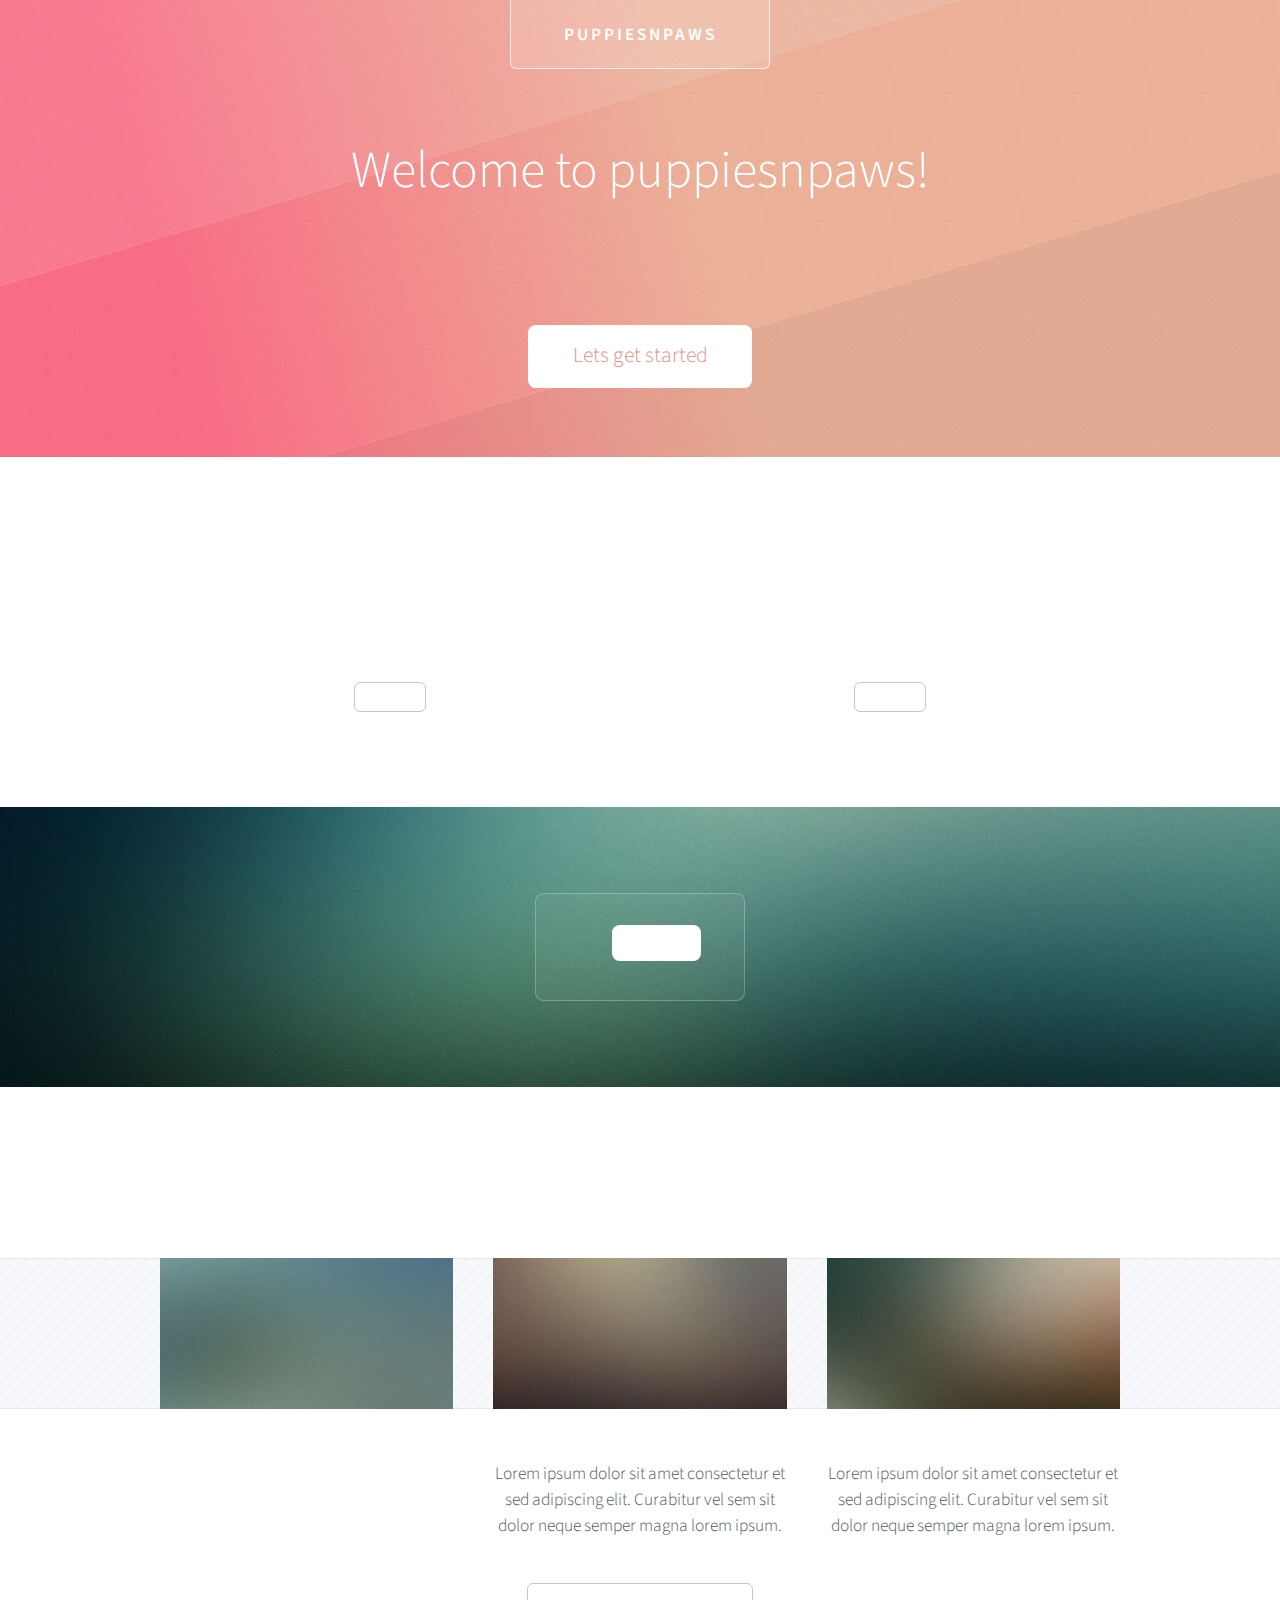
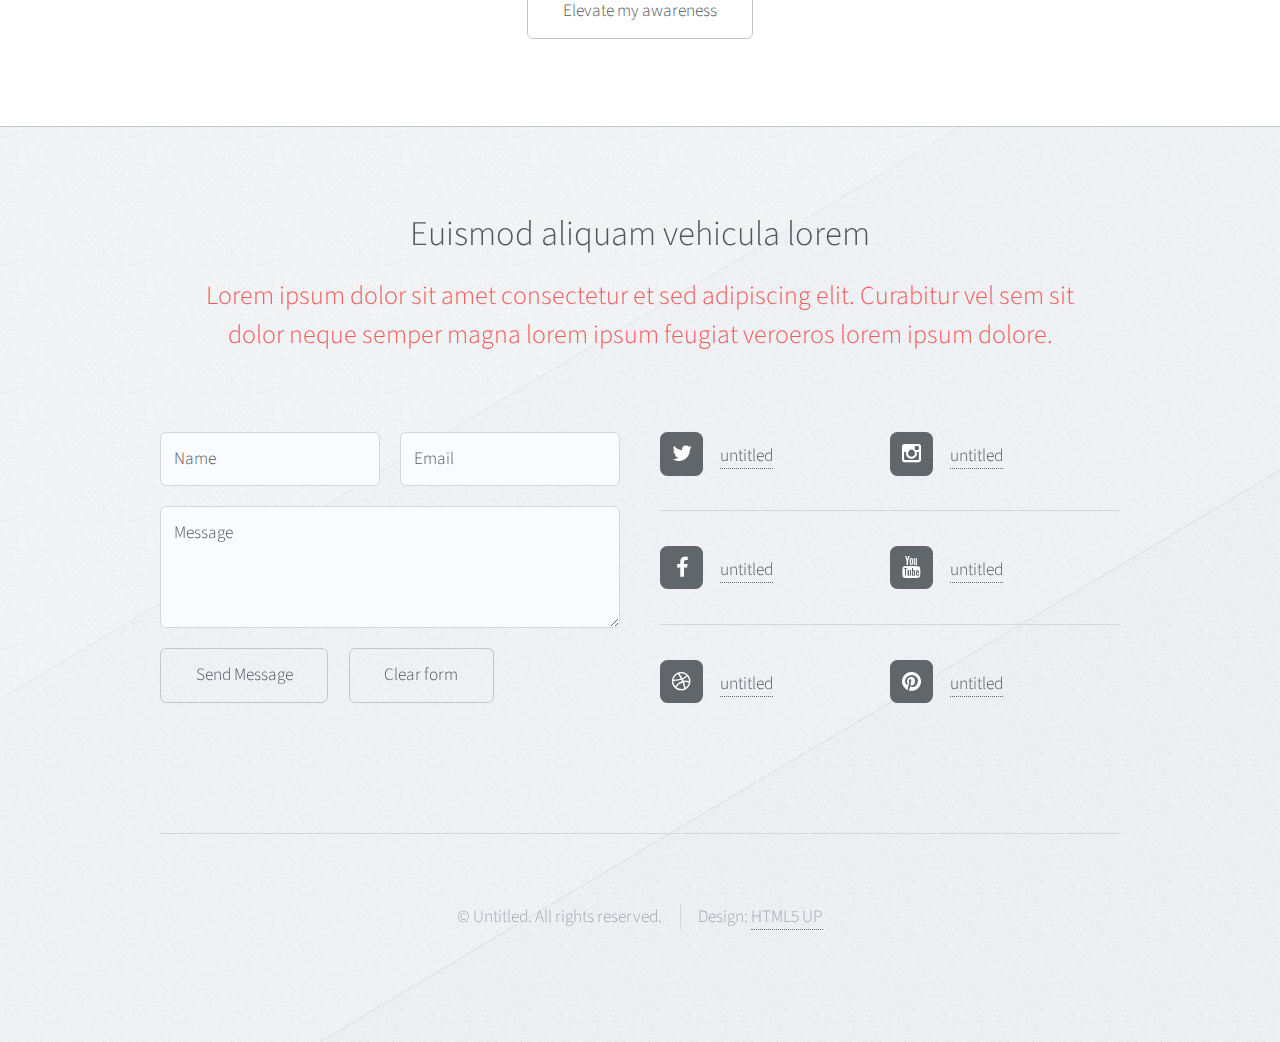
==== index.html @ b6f2d19f "put in image" ====
<!DOCTYPE HTML>
<!--
	Telephasic by HTML5 UP
	html5up.net | @n33co
	Free for personal and commercial use under the CCA 3.0 license (html5up.net/license)
-->
<html>
	<head>
		<title>Puppiesnpaws</title>
		<meta charset="utf-8" />
		<meta name="viewport" content="width=device-width, initial-scale=1" />
		<!--[if lte IE 8]><script src="assets/js/ie/html5shiv.js"></script><![endif]-->
		<link rel="stylesheet" href="assets/css/main.css" />
		<!--[if lte IE 8]><link rel="stylesheet" href="assets/css/ie8.css" /><![endif]-->
		<!--[if lte IE 9]><link rel="stylesheet" href="assets/css/ie9.css" /><![endif]-->
	</head>
	<body class="homepage">
		<div id="page-wrapper">

			<!-- Header -->
				<div id="header-wrapper">
					<div id="header" class="container">

						<!-- Logo -->
							<h1 id="logo"><a href="index.html">Puppiesnpaws</a></h1>

						<!-- Nav -->
							<nav id="nav">
								<ul>
									<li>
										<a href="#"></a>
										<ul>
											<li><a href="#"></a></li>
											<li><a href="#"></a></li>
											<li><a href="#"></a></li>
											<li>
												<a href="#about us"></a>
												<ul>
													<li><a href="#"></a></li>
													<li><a href="#"></a></li>
													<li><a href="#"></a></li>
													<li><a href="#"></a></li>
												</ul>
											</li>
											<li><a href="#"></a></li>
										</ul>
									</li>
									<li><a href="about us"></a></li>
									<li class="break"><a href="info"></a></li>
									<li><a href="no-sidebar.html"></a></li>
								</ul>
							</nav>

					</div>

					<!-- Hero -->
						<section id="hero" class="container">
							<header>
								<h2>Welcome to puppiesnpaws!
								<br />
								<a href="http://html5up.net"></a></h2>
							</header>
							<p><strong></strong>  <a href="http://n33.co"></a>
							<br />
							<a href="http://html5up.net/license"></a></p>
							<ul class="actions">
								<li><a href="#" class="button">Lets get started</a></li>
							</ul>
						</section>

				</div>

			<!-- Features 1 -->
				<div class="wrapper">
					<div class="container">
						<div class="row">
							<section class="6u 12u(narrower) feature">
								<div class="image-wrapper first">
									<a href="#" class="image featured first"><img src="http://www.3d-hdwallpaper.com/bulk_images2/puppy-background-pictures-dowload.jpg" alt="" /></a>
								</div>
								<header>
									<h2><br />
									</h2>
								</header>
								<p>
								</p>
								<ul class="actions">
									<li><a href="#" class="button"></a></li>
								</ul>
							</section>
							<section class="6u 12u(narrower) feature">
								<div class="image-wrapper">
									<a href="#" class="image featured"><img src="https://s-media-cache-ak0.pinimg.com/736x/20/c2/d5/20c2d5ffc6dae3d6ceb91fe1294e21ed.jpg" alt="" /></a>
								</div>
								<header>
									<h2><br />
									</h2>
								</header>
								<p>
								</p>
								<ul class="actions">
									<li><a href="#" class="button"></a></li>
								</ul>
							</section>
						</div>
					</div>
				</div>

			<!-- Promo -->
				<div id="promo-wrapper">
					<section id="promo">
						<h2></h2>
						<a href="#" class="button"></a>
					</section>
				</div>

			<!-- Features 2 -->
				<div class="wrapper">
					<section class="container">
						<header class="major">
							<h2></h2>
							<p></p>
						</header>
						<div class="row features">
							<section class="4u 12u(narrower) feature">
								<div class="image-wrapper first">
									<a href="#" class="image featured"><img src="images/pic03.jpg" alt="" /></a>
								</div>
								<p>
								</p>
							</section>
							<section class="4u 12u(narrower) feature">
								<div class="image-wrapper">
									<a href="#" class="image featured"><img src="images/pic04.jpg" alt="" /></a>
								</div>
								<p>Lorem ipsum dolor sit amet consectetur et sed adipiscing elit. Curabitur
								vel sem sit dolor neque semper magna lorem ipsum.</p>
							</section>
							<section class="4u 12u(narrower) feature">
								<div class="image-wrapper">
									<a href="#" class="image featured"><img src="images/pic05.jpg" alt="" /></a>
								</div>
								<p>Lorem ipsum dolor sit amet consectetur et sed adipiscing elit. Curabitur
								vel sem sit dolor neque semper magna lorem ipsum.</p>
							</section>
						</div>
						<ul class="actions major">
							<li><a href="#" class="button">Elevate my awareness</a></li>
						</ul>
					</section>
				</div>

			<!-- Footer -->
				<div id="footer-wrapper">
					<div id="footer" class="container">
						<header class="major">
							<h2>Euismod aliquam vehicula lorem</h2>
							<p>Lorem ipsum dolor sit amet consectetur et sed adipiscing elit. Curabitur vel sem sit<br />
							dolor neque semper magna lorem ipsum feugiat veroeros lorem ipsum dolore.</p>
						</header>
						<div class="row">
							<section class="6u 12u(narrower)">
								<form method="post" action="#">
									<div class="row 50%">
										<div class="6u 12u(mobile)">
											<input name="name" placeholder="Name" type="text" />
										</div>
										<div class="6u 12u(mobile)">
											<input name="email" placeholder="Email" type="text" />
										</div>
									</div>
									<div class="row 50%">
										<div class="12u">
											<textarea name="message" placeholder="Message"></textarea>
										</div>
									</div>
									<div class="row 50%">
										<div class="12u">
											<ul class="actions">
												<li><input type="submit" value="Send Message" /></li>
												<li><input type="reset" value="Clear form" /></li>
											</ul>
										</div>
									</div>
								</form>
							</section>
							<section class="6u 12u(narrower)">
								<div class="row 0%">
									<ul class="divided icons 6u 12u(mobile)">
										<li class="icon fa-twitter"><a href="#"><span class="extra">twitter.com/</span>untitled</a></li>
										<li class="icon fa-facebook"><a href="#"><span class="extra">facebook.com/</span>untitled</a></li>
										<li class="icon fa-dribbble"><a href="#"><span class="extra">dribbble.com/</span>untitled</a></li>
									</ul>
									<ul class="divided icons 6u 12u(mobile)">
										<li class="icon fa-instagram"><a href="#"><span class="extra">instagram.com/</span>untitled</a></li>
										<li class="icon fa-youtube"><a href="#"><span class="extra">youtube.com/</span>untitled</a></li>
										<li class="icon fa-pinterest"><a href="#"><span class="extra">pinterest.com/</span>untitled</a></li>
									</ul>
								</div>
							</section>
						</div>
					</div>
					<div id="copyright" class="container">
						<ul class="menu">
							<li>&copy; Untitled. All rights reserved.</li><li>Design: <a href="http://html5up.net">HTML5 UP</a></li>
						</ul>
					</div>
				</div>

		</div>

		<!-- Scripts -->

			<script src="assets/js/jquery.min.js"></script>
			<script src="assets/js/jquery.dropotron.min.js"></script>
			<script src="assets/js/skel.min.js"></script>
			<script src="assets/js/util.js"></script>
			<!--[if lte IE 8]><script src="assets/js/ie/respond.min.js"></script><![endif]-->
			<script src="assets/js/main.js"></script>

	</body>
</html>
---- assets/css/main.css ----
@import url("font-awesome.min.css");
@import url("http://fonts.googleapis.com/css?family=Source+Sans+Pro:300,300italic,400,400italic,600");

/*
	Telephasic by HTML5 UP
	html5up.net | @n33co
	Free for personal and commercial use under the CCA 3.0 license (html5up.net/license)
*/

/* Reset */

	html, body, div, span, applet, object, iframe, h1, h2, h3, h4, h5, h6, p, blockquote, pre, a, abbr, acronym, address, big, cite, code, del, dfn, em, img, ins, kbd, q, s, samp, small, strike, strong, sub, sup, tt, var, b, u, i, center, dl, dt, dd, ol, ul, li, fieldset, form, label, legend, table, caption, tbody, tfoot, thead, tr, th, td, article, aside, canvas, details, embed, figure, figcaption, footer, header, hgroup, menu, nav, output, ruby, section, summary, time, mark, audio, video {
		margin: 0;
		padding: 0;
		border: 0;
		font-size: 100%;
		font: inherit;
		vertical-align: baseline;
	}

	article, aside, details, figcaption, figure, footer, header, hgroup, menu, nav, section {
		display: block;
	}

	body {
		line-height: 1;
	}

	ol, ul {
		list-style: none;
	}

	blockquote, q {
		quotes: none;
	}

	blockquote:before, blockquote:after, q:before, q:after {
		content: '';
		content: none;
	}

	table {
		border-collapse: collapse;
		border-spacing: 0;
	}

	body {
		-webkit-text-size-adjust: none;
	}

/* Box Model */

	*, *:before, *:after {
		-moz-box-sizing: border-box;
		-webkit-box-sizing: border-box;
		box-sizing: border-box;
	}

/* Containers */

	.container {
		margin-left: auto;
		margin-right: auto;
	}

	.container.\31 25\25 {
		width: 100%;
		max-width: 1500px;
		min-width: 1200px;
	}

	.container.\37 5\25 {
		width: 900px;
	}

	.container.\35 0\25 {
		width: 600px;
	}

	.container.\32 5\25 {
		width: 300px;
	}

	.container {
		width: 1200px;
	}

	@media screen and (max-width: 1280px) {

		.container.\31 25\25 {
			width: 100%;
			max-width: 1200px;
			min-width: 960px;
		}

		.container.\37 5\25 {
			width: 720px;
		}

		.container.\35 0\25 {
			width: 480px;
		}

		.container.\32 5\25 {
			width: 240px;
		}

		.container {
			width: 960px;
		}

	}

	@media screen and (max-width: 1080px) {

		.container.\31 25\25 {
			width: 100%;
			max-width: 125%;
			min-width: 100%;
		}

		.container.\37 5\25 {
			width: 75%;
		}

		.container.\35 0\25 {
			width: 50%;
		}

		.container.\32 5\25 {
			width: 25%;
		}

		.container {
			width: 100%;
		}

	}

	@media screen and (max-width: 820px) {

		.container.\31 25\25 {
			width: 100%;
			max-width: 125%;
			min-width: 100%;
		}

		.container.\37 5\25 {
			width: 75%;
		}

		.container.\35 0\25 {
			width: 50%;
		}

		.container.\32 5\25 {
			width: 25%;
		}

		.container {
			width: 100% !important;
		}

	}

	@media screen and (max-width: 736px) {

		.container.\31 25\25 {
			width: 100%;
			max-width: 125%;
			min-width: 100%;
		}

		.container.\37 5\25 {
			width: 75%;
		}

		.container.\35 0\25 {
			width: 50%;
		}

		.container.\32 5\25 {
			width: 25%;
		}

		.container {
			width: 100% !important;
		}

	}

	@media screen and (max-width: 480px) {

		.container.\31 25\25 {
			width: 100%;
			max-width: 125%;
			min-width: 100%;
		}

		.container.\37 5\25 {
			width: 75%;
		}

		.container.\35 0\25 {
			width: 50%;
		}

		.container.\32 5\25 {
			width: 25%;
		}

		.container {
			width: 100% !important;
		}

	}

/* Grid */

	.row {
		border-bottom: solid 1px transparent;
		-moz-box-sizing: border-box;
		-webkit-box-sizing: border-box;
		box-sizing: border-box;
	}

	.row > * {
		float: left;
		-moz-box-sizing: border-box;
		-webkit-box-sizing: border-box;
		box-sizing: border-box;
	}

	.row:after, .row:before {
		content: '';
		display: block;
		clear: both;
		height: 0;
	}

	.row.uniform > * > :first-child {
		margin-top: 0;
	}

	.row.uniform > * > :last-child {
		margin-bottom: 0;
	}

	.row.\30 \25 > * {
		padding: 0px 0 0 0px;
	}

	.row.\30 \25 {
		margin: 0px 0 -1px 0px;
	}

	.row.uniform.\30 \25 > * {
		padding: 0px 0 0 0px;
	}

	.row.uniform.\30 \25 {
		margin: 0px 0 -1px 0px;
	}

	.row > * {
		padding: 50px 0 0 50px;
	}

	.row {
		margin: -50px 0 -1px -50px;
	}

	.row.uniform > * {
		padding: 50px 0 0 50px;
	}

	.row.uniform {
		margin: -50px 0 -1px -50px;
	}

	.row.\32 00\25 > * {
		padding: 100px 0 0 100px;
	}

	.row.\32 00\25 {
		margin: -100px 0 -1px -100px;
	}

	.row.uniform.\32 00\25 > * {
		padding: 100px 0 0 100px;
	}

	.row.uniform.\32 00\25 {
		margin: -100px 0 -1px -100px;
	}

	.row.\31 50\25 > * {
		padding: 75px 0 0 75px;
	}

	.row.\31 50\25 {
		margin: -75px 0 -1px -75px;
	}

	.row.uniform.\31 50\25 > * {
		padding: 75px 0 0 75px;
	}

	.row.uniform.\31 50\25 {
		margin: -75px 0 -1px -75px;
	}

	.row.\35 0\25 > * {
		padding: 25px 0 0 25px;
	}

	.row.\35 0\25 {
		margin: -25px 0 -1px -25px;
	}

	.row.uniform.\35 0\25 > * {
		padding: 25px 0 0 25px;
	}

	.row.uniform.\35 0\25 {
		margin: -25px 0 -1px -25px;
	}

	.row.\32 5\25 > * {
		padding: 12.5px 0 0 12.5px;
	}

	.row.\32 5\25 {
		margin: -12.5px 0 -1px -12.5px;
	}

	.row.uniform.\32 5\25 > * {
		padding: 12.5px 0 0 12.5px;
	}

	.row.uniform.\32 5\25 {
		margin: -12.5px 0 -1px -12.5px;
	}

	.\31 2u, .\31 2u\24 {
		width: 100%;
		clear: none;
		margin-left: 0;
	}

	.\31 1u, .\31 1u\24 {
		width: 91.6666666667%;
		clear: none;
		margin-left: 0;
	}

	.\31 0u, .\31 0u\24 {
		width: 83.3333333333%;
		clear: none;
		margin-left: 0;
	}

	.\39 u, .\39 u\24 {
		width: 75%;
		clear: none;
		margin-left: 0;
	}

	.\38 u, .\38 u\24 {
		width: 66.6666666667%;
		clear: none;
		margin-left: 0;
	}

	.\37 u, .\37 u\24 {
		width: 58.3333333333%;
		clear: none;
		margin-left: 0;
	}

	.\36 u, .\36 u\24 {
		width: 50%;
		clear: none;
		margin-left: 0;
	}

	.\35 u, .\35 u\24 {
		width: 41.6666666667%;
		clear: none;
		margin-left: 0;
	}

	.\34 u, .\34 u\24 {
		width: 33.3333333333%;
		clear: none;
		margin-left: 0;
	}

	.\33 u, .\33 u\24 {
		width: 25%;
		clear: none;
		margin-left: 0;
	}

	.\32 u, .\32 u\24 {
		width: 16.6666666667%;
		clear: none;
		margin-left: 0;
	}

	.\31 u, .\31 u\24 {
		width: 8.3333333333%;
		clear: none;
		margin-left: 0;
	}

	.\31 2u\24 + *,
	.\31 1u\24 + *,
	.\31 0u\24 + *,
	.\39 u\24 + *,
	.\38 u\24 + *,
	.\37 u\24 + *,
	.\36 u\24 + *,
	.\35 u\24 + *,
	.\34 u\24 + *,
	.\33 u\24 + *,
	.\32 u\24 + *,
	.\31 u\24 + * {
		clear: left;
	}

	.\-11u {
		margin-left: 91.66667%;
	}

	.\-10u {
		margin-left: 83.33333%;
	}

	.\-9u {
		margin-left: 75%;
	}

	.\-8u {
		margin-left: 66.66667%;
	}

	.\-7u {
		margin-left: 58.33333%;
	}

	.\-6u {
		margin-left: 50%;
	}

	.\-5u {
		margin-left: 41.66667%;
	}

	.\-4u {
		margin-left: 33.33333%;
	}

	.\-3u {
		margin-left: 25%;
	}

	.\-2u {
		margin-left: 16.66667%;
	}

	.\-1u {
		margin-left: 8.33333%;
	}

	@media screen and (max-width: 1280px) {

		.row > * {
			padding: 40px 0 0 40px;
		}

		.row {
			margin: -40px 0 -1px -40px;
		}

		.row.uniform > * {
			padding: 40px 0 0 40px;
		}

		.row.uniform {
			margin: -40px 0 -1px -40px;
		}

		.row.\32 00\25 > * {
			padding: 80px 0 0 80px;
		}

		.row.\32 00\25 {
			margin: -80px 0 -1px -80px;
		}

		.row.uniform.\32 00\25 > * {
			padding: 80px 0 0 80px;
		}

		.row.uniform.\32 00\25 {
			margin: -80px 0 -1px -80px;
		}

		.row.\31 50\25 > * {
			padding: 60px 0 0 60px;
		}

		.row.\31 50\25 {
			margin: -60px 0 -1px -60px;
		}

		.row.uniform.\31 50\25 > * {
			padding: 60px 0 0 60px;
		}

		.row.uniform.\31 50\25 {
			margin: -60px 0 -1px -60px;
		}

		.row.\35 0\25 > * {
			padding: 20px 0 0 20px;
		}

		.row.\35 0\25 {
			margin: -20px 0 -1px -20px;
		}

		.row.uniform.\35 0\25 > * {
			padding: 20px 0 0 20px;
		}

		.row.uniform.\35 0\25 {
			margin: -20px 0 -1px -20px;
		}

		.row.\32 5\25 > * {
			padding: 10px 0 0 10px;
		}

		.row.\32 5\25 {
			margin: -10px 0 -1px -10px;
		}

		.row.uniform.\32 5\25 > * {
			padding: 10px 0 0 10px;
		}

		.row.uniform.\32 5\25 {
			margin: -10px 0 -1px -10px;
		}

		.\31 2u\28normal\29, .\31 2u\24\28normal\29 {
			width: 100%;
			clear: none;
			margin-left: 0;
		}

		.\31 1u\28normal\29, .\31 1u\24\28normal\29 {
			width: 91.6666666667%;
			clear: none;
			margin-left: 0;
		}

		.\31 0u\28normal\29, .\31 0u\24\28normal\29 {
			width: 83.3333333333%;
			clear: none;
			margin-left: 0;
		}

		.\39 u\28normal\29, .\39 u\24\28normal\29 {
			width: 75%;
			clear: none;
			margin-left: 0;
		}

		.\38 u\28normal\29, .\38 u\24\28normal\29 {
			width: 66.6666666667%;
			clear: none;
			margin-left: 0;
		}

		.\37 u\28normal\29, .\37 u\24\28normal\29 {
			width: 58.3333333333%;
			clear: none;
			margin-left: 0;
		}

		.\36 u\28normal\29, .\36 u\24\28normal\29 {
			width: 50%;
			clear: none;
			margin-left: 0;
		}

		.\35 u\28normal\29, .\35 u\24\28normal\29 {
			width: 41.6666666667%;
			clear: none;
			margin-left: 0;
		}

		.\34 u\28normal\29, .\34 u\24\28normal\29 {
			width: 33.3333333333%;
			clear: none;
			margin-left: 0;
		}

		.\33 u\28normal\29, .\33 u\24\28normal\29 {
			width: 25%;
			clear: none;
			margin-left: 0;
		}

		.\32 u\28normal\29, .\32 u\24\28normal\29 {
			width: 16.6666666667%;
			clear: none;
			margin-left: 0;
		}

		.\31 u\28normal\29, .\31 u\24\28normal\29 {
			width: 8.3333333333%;
			clear: none;
			margin-left: 0;
		}

		.\31 2u\24\28normal\29 + *,
		.\31 1u\24\28normal\29 + *,
		.\31 0u\24\28normal\29 + *,
		.\39 u\24\28normal\29 + *,
		.\38 u\24\28normal\29 + *,
		.\37 u\24\28normal\29 + *,
		.\36 u\24\28normal\29 + *,
		.\35 u\24\28normal\29 + *,
		.\34 u\24\28normal\29 + *,
		.\33 u\24\28normal\29 + *,
		.\32 u\24\28normal\29 + *,
		.\31 u\24\28normal\29 + * {
			clear: left;
		}

		.\-11u\28normal\29 {
			margin-left: 91.66667%;
		}

		.\-10u\28normal\29 {
			margin-left: 83.33333%;
		}

		.\-9u\28normal\29 {
			margin-left: 75%;
		}

		.\-8u\28normal\29 {
			margin-left: 66.66667%;
		}

		.\-7u\28normal\29 {
			margin-left: 58.33333%;
		}

		.\-6u\28normal\29 {
			margin-left: 50%;
		}

		.\-5u\28normal\29 {
			margin-left: 41.66667%;
		}

		.\-4u\28normal\29 {
			margin-left: 33.33333%;
		}

		.\-3u\28normal\29 {
			margin-left: 25%;
		}

		.\-2u\28normal\29 {
			margin-left: 16.66667%;
		}

		.\-1u\28normal\29 {
			margin-left: 8.33333%;
		}

	}

	@media screen and (max-width: 1080px) {

		.row > * {
			padding: 40px 0 0 40px;
		}

		.row {
			margin: -40px 0 -1px -40px;
		}

		.row.uniform > * {
			padding: 40px 0 0 40px;
		}

		.row.uniform {
			margin: -40px 0 -1px -40px;
		}

		.row.\32 00\25 > * {
			padding: 80px 0 0 80px;
		}

		.row.\32 00\25 {
			margin: -80px 0 -1px -80px;
		}

		.row.uniform.\32 00\25 > * {
			padding: 80px 0 0 80px;
		}

		.row.uniform.\32 00\25 {
			margin: -80px 0 -1px -80px;
		}

		.row.\31 50\25 > * {
			padding: 60px 0 0 60px;
		}

		.row.\31 50\25 {
			margin: -60px 0 -1px -60px;
		}

		.row.uniform.\31 50\25 > * {
			padding: 60px 0 0 60px;
		}

		.row.uniform.\31 50\25 {
			margin: -60px 0 -1px -60px;
		}

		.row.\35 0\25 > * {
			padding: 20px 0 0 20px;
		}

		.row.\35 0\25 {
			margin: -20px 0 -1px -20px;
		}

		.row.uniform.\35 0\25 > * {
			padding: 20px 0 0 20px;
		}

		.row.uniform.\35 0\25 {
			margin: -20px 0 -1px -20px;
		}

		.row.\32 5\25 > * {
			padding: 10px 0 0 10px;
		}

		.row.\32 5\25 {
			margin: -10px 0 -1px -10px;
		}

		.row.uniform.\32 5\25 > * {
			padding: 10px 0 0 10px;
		}

		.row.uniform.\32 5\25 {
			margin: -10px 0 -1px -10px;
		}

		.\31 2u\28narrow\29, .\31 2u\24\28narrow\29 {
			width: 100%;
			clear: none;
			margin-left: 0;
		}

		.\31 1u\28narrow\29, .\31 1u\24\28narrow\29 {
			width: 91.6666666667%;
			clear: none;
			margin-left: 0;
		}

		.\31 0u\28narrow\29, .\31 0u\24\28narrow\29 {
			width: 83.3333333333%;
			clear: none;
			margin-left: 0;
		}

		.\39 u\28narrow\29, .\39 u\24\28narrow\29 {
			width: 75%;
			clear: none;
			margin-left: 0;
		}

		.\38 u\28narrow\29, .\38 u\24\28narrow\29 {
			width: 66.6666666667%;
			clear: none;
			margin-left: 0;
		}

		.\37 u\28narrow\29, .\37 u\24\28narrow\29 {
			width: 58.3333333333%;
			clear: none;
			margin-left: 0;
		}

		.\36 u\28narrow\29, .\36 u\24\28narrow\29 {
			width: 50%;
			clear: none;
			margin-left: 0;
		}

		.\35 u\28narrow\29, .\35 u\24\28narrow\29 {
			width: 41.6666666667%;
			clear: none;
			margin-left: 0;
		}

		.\34 u\28narrow\29, .\34 u\24\28narrow\29 {
			width: 33.3333333333%;
			clear: none;
			margin-left: 0;
		}

		.\33 u\28narrow\29, .\33 u\24\28narrow\29 {
			width: 25%;
			clear: none;
			margin-left: 0;
		}

		.\32 u\28narrow\29, .\32 u\24\28narrow\29 {
			width: 16.6666666667%;
			clear: none;
			margin-left: 0;
		}

		.\31 u\28narrow\29, .\31 u\24\28narrow\29 {
			width: 8.3333333333%;
			clear: none;
			margin-left: 0;
		}

		.\31 2u\24\28narrow\29 + *,
		.\31 1u\24\28narrow\29 + *,
		.\31 0u\24\28narrow\29 + *,
		.\39 u\24\28narrow\29 + *,
		.\38 u\24\28narrow\29 + *,
		.\37 u\24\28narrow\29 + *,
		.\36 u\24\28narrow\29 + *,
		.\35 u\24\28narrow\29 + *,
		.\34 u\24\28narrow\29 + *,
		.\33 u\24\28narrow\29 + *,
		.\32 u\24\28narrow\29 + *,
		.\31 u\24\28narrow\29 + * {
			clear: left;
		}

		.\-11u\28narrow\29 {
			margin-left: 91.66667%;
		}

		.\-10u\28narrow\29 {
			margin-left: 83.33333%;
		}

		.\-9u\28narrow\29 {
			margin-left: 75%;
		}

		.\-8u\28narrow\29 {
			margin-left: 66.66667%;
		}

		.\-7u\28narrow\29 {
			margin-left: 58.33333%;
		}

		.\-6u\28narrow\29 {
			margin-left: 50%;
		}

		.\-5u\28narrow\29 {
			margin-left: 41.66667%;
		}

		.\-4u\28narrow\29 {
			margin-left: 33.33333%;
		}

		.\-3u\28narrow\29 {
			margin-left: 25%;
		}

		.\-2u\28narrow\29 {
			margin-left: 16.66667%;
		}

		.\-1u\28narrow\29 {
			margin-left: 8.33333%;
		}

	}

	@media screen and (max-width: 820px) {

		.row > * {
			padding: 30px 0 0 30px;
		}

		.row {
			margin: -30px 0 -1px -30px;
		}

		.row.uniform > * {
			padding: 30px 0 0 30px;
		}

		.row.uniform {
			margin: -30px 0 -1px -30px;
		}

		.row.\32 00\25 > * {
			padding: 60px 0 0 60px;
		}

		.row.\32 00\25 {
			margin: -60px 0 -1px -60px;
		}

		.row.uniform.\32 00\25 > * {
			padding: 60px 0 0 60px;
		}

		.row.uniform.\32 00\25 {
			margin: -60px 0 -1px -60px;
		}

		.row.\31 50\25 > * {
			padding: 45px 0 0 45px;
		}

		.row.\31 50\25 {
			margin: -45px 0 -1px -45px;
		}

		.row.uniform.\31 50\25 > * {
			padding: 45px 0 0 45px;
		}

		.row.uniform.\31 50\25 {
			margin: -45px 0 -1px -45px;
		}

		.row.\35 0\25 > * {
			padding: 15px 0 0 15px;
		}

		.row.\35 0\25 {
			margin: -15px 0 -1px -15px;
		}

		.row.uniform.\35 0\25 > * {
			padding: 15px 0 0 15px;
		}

		.row.uniform.\35 0\25 {
			margin: -15px 0 -1px -15px;
		}

		.row.\32 5\25 > * {
			padding: 7.5px 0 0 7.5px;
		}

		.row.\32 5\25 {
			margin: -7.5px 0 -1px -7.5px;
		}

		.row.uniform.\32 5\25 > * {
			padding: 7.5px 0 0 7.5px;
		}

		.row.uniform.\32 5\25 {
			margin: -7.5px 0 -1px -7.5px;
		}

		.\31 2u\28narrower\29, .\31 2u\24\28narrower\29 {
			width: 100%;
			clear: none;
			margin-left: 0;
		}

		.\31 1u\28narrower\29, .\31 1u\24\28narrower\29 {
			width: 91.6666666667%;
			clear: none;
			margin-left: 0;
		}

		.\31 0u\28narrower\29, .\31 0u\24\28narrower\29 {
			width: 83.3333333333%;
			clear: none;
			margin-left: 0;
		}

		.\39 u\28narrower\29, .\39 u\24\28narrower\29 {
			width: 75%;
			clear: none;
			margin-left: 0;
		}

		.\38 u\28narrower\29, .\38 u\24\28narrower\29 {
			width: 66.6666666667%;
			clear: none;
			margin-left: 0;
		}

		.\37 u\28narrower\29, .\37 u\24\28narrower\29 {
			width: 58.3333333333%;
			clear: none;
			margin-left: 0;
		}

		.\36 u\28narrower\29, .\36 u\24\28narrower\29 {
			width: 50%;
			clear: none;
			margin-left: 0;
		}

		.\35 u\28narrower\29, .\35 u\24\28narrower\29 {
			width: 41.6666666667%;
			clear: none;
			margin-left: 0;
		}

		.\34 u\28narrower\29, .\34 u\24\28narrower\29 {
			width: 33.3333333333%;
			clear: none;
			margin-left: 0;
		}

		.\33 u\28narrower\29, .\33 u\24\28narrower\29 {
			width: 25%;
			clear: none;
			margin-left: 0;
		}

		.\32 u\28narrower\29, .\32 u\24\28narrower\29 {
			width: 16.6666666667%;
			clear: none;
			margin-left: 0;
		}

		.\31 u\28narrower\29, .\31 u\24\28narrower\29 {
			width: 8.3333333333%;
			clear: none;
			margin-left: 0;
		}

		.\31 2u\24\28narrower\29 + *,
		.\31 1u\24\28narrower\29 + *,
		.\31 0u\24\28narrower\29 + *,
		.\39 u\24\28narrower\29 + *,
		.\38 u\24\28narrower\29 + *,
		.\37 u\24\28narrower\29 + *,
		.\36 u\24\28narrower\29 + *,
		.\35 u\24\28narrower\29 + *,
		.\34 u\24\28narrower\29 + *,
		.\33 u\24\28narrower\29 + *,
		.\32 u\24\28narrower\29 + *,
		.\31 u\24\28narrower\29 + * {
			clear: left;
		}

		.\-11u\28narrower\29 {
			margin-left: 91.66667%;
		}

		.\-10u\28narrower\29 {
			margin-left: 83.33333%;
		}

		.\-9u\28narrower\29 {
			margin-left: 75%;
		}

		.\-8u\28narrower\29 {
			margin-left: 66.66667%;
		}

		.\-7u\28narrower\29 {
			margin-left: 58.33333%;
		}

		.\-6u\28narrower\29 {
			margin-left: 50%;
		}

		.\-5u\28narrower\29 {
			margin-left: 41.66667%;
		}

		.\-4u\28narrower\29 {
			margin-left: 33.33333%;
		}

		.\-3u\28narrower\29 {
			margin-left: 25%;
		}

		.\-2u\28narrower\29 {
			margin-left: 16.66667%;
		}

		.\-1u\28narrower\29 {
			margin-left: 8.33333%;
		}

	}

	@media screen and (max-width: 736px) {

		.row > * {
			padding: 30px 0 0 30px;
		}

		.row {
			margin: -30px 0 -1px -30px;
		}

		.row.uniform > * {
			padding: 30px 0 0 30px;
		}

		.row.uniform {
			margin: -30px 0 -1px -30px;
		}

		.row.\32 00\25 > * {
			padding: 60px 0 0 60px;
		}

		.row.\32 00\25 {
			margin: -60px 0 -1px -60px;
		}

		.row.uniform.\32 00\25 > * {
			padding: 60px 0 0 60px;
		}

		.row.uniform.\32 00\25 {
			margin: -60px 0 -1px -60px;
		}

		.row.\31 50\25 > * {
			padding: 45px 0 0 45px;
		}

		.row.\31 50\25 {
			margin: -45px 0 -1px -45px;
		}

		.row.uniform.\31 50\25 > * {
			padding: 45px 0 0 45px;
		}

		.row.uniform.\31 50\25 {
			margin: -45px 0 -1px -45px;
		}

		.row.\35 0\25 > * {
			padding: 15px 0 0 15px;
		}

		.row.\35 0\25 {
			margin: -15px 0 -1px -15px;
		}

		.row.uniform.\35 0\25 > * {
			padding: 15px 0 0 15px;
		}

		.row.uniform.\35 0\25 {
			margin: -15px 0 -1px -15px;
		}

		.row.\32 5\25 > * {
			padding: 7.5px 0 0 7.5px;
		}

		.row.\32 5\25 {
			margin: -7.5px 0 -1px -7.5px;
		}

		.row.uniform.\32 5\25 > * {
			padding: 7.5px 0 0 7.5px;
		}

		.row.uniform.\32 5\25 {
			margin: -7.5px 0 -1px -7.5px;
		}

		.\31 2u\28mobile\29, .\31 2u\24\28mobile\29 {
			width: 100%;
			clear: none;
			margin-left: 0;
		}

		.\31 1u\28mobile\29, .\31 1u\24\28mobile\29 {
			width: 91.6666666667%;
			clear: none;
			margin-left: 0;
		}

		.\31 0u\28mobile\29, .\31 0u\24\28mobile\29 {
			width: 83.3333333333%;
			clear: none;
			margin-left: 0;
		}

		.\39 u\28mobile\29, .\39 u\24\28mobile\29 {
			width: 75%;
			clear: none;
			margin-left: 0;
		}

		.\38 u\28mobile\29, .\38 u\24\28mobile\29 {
			width: 66.6666666667%;
			clear: none;
			margin-left: 0;
		}

		.\37 u\28mobile\29, .\37 u\24\28mobile\29 {
			width: 58.3333333333%;
			clear: none;
			margin-left: 0;
		}

		.\36 u\28mobile\29, .\36 u\24\28mobile\29 {
			width: 50%;
			clear: none;
			margin-left: 0;
		}

		.\35 u\28mobile\29, .\35 u\24\28mobile\29 {
			width: 41.6666666667%;
			clear: none;
			margin-left: 0;
		}

		.\34 u\28mobile\29, .\34 u\24\28mobile\29 {
			width: 33.3333333333%;
			clear: none;
			margin-left: 0;
		}

		.\33 u\28mobile\29, .\33 u\24\28mobile\29 {
			width: 25%;
			clear: none;
			margin-left: 0;
		}

		.\32 u\28mobile\29, .\32 u\24\28mobile\29 {
			width: 16.6666666667%;
			clear: none;
			margin-left: 0;
		}

		.\31 u\28mobile\29, .\31 u\24\28mobile\29 {
			width: 8.3333333333%;
			clear: none;
			margin-left: 0;
		}

		.\31 2u\24\28mobile\29 + *,
		.\31 1u\24\28mobile\29 + *,
		.\31 0u\24\28mobile\29 + *,
		.\39 u\24\28mobile\29 + *,
		.\38 u\24\28mobile\29 + *,
		.\37 u\24\28mobile\29 + *,
		.\36 u\24\28mobile\29 + *,
		.\35 u\24\28mobile\29 + *,
		.\34 u\24\28mobile\29 + *,
		.\33 u\24\28mobile\29 + *,
		.\32 u\24\28mobile\29 + *,
		.\31 u\24\28mobile\29 + * {
			clear: left;
		}

		.\-11u\28mobile\29 {
			margin-left: 91.66667%;
		}

		.\-10u\28mobile\29 {
			margin-left: 83.33333%;
		}

		.\-9u\28mobile\29 {
			margin-left: 75%;
		}

		.\-8u\28mobile\29 {
			margin-left: 66.66667%;
		}

		.\-7u\28mobile\29 {
			margin-left: 58.33333%;
		}

		.\-6u\28mobile\29 {
			margin-left: 50%;
		}

		.\-5u\28mobile\29 {
			margin-left: 41.66667%;
		}

		.\-4u\28mobile\29 {
			margin-left: 33.33333%;
		}

		.\-3u\28mobile\29 {
			margin-left: 25%;
		}

		.\-2u\28mobile\29 {
			margin-left: 16.66667%;
		}

		.\-1u\28mobile\29 {
			margin-left: 8.33333%;
		}

	}

	@media screen and (max-width: 480px) {

		.row > * {
			padding: 20px 0 0 20px;
		}

		.row {
			margin: -20px 0 -1px -20px;
		}

		.row.uniform > * {
			padding: 20px 0 0 20px;
		}

		.row.uniform {
			margin: -20px 0 -1px -20px;
		}

		.row.\32 00\25 > * {
			padding: 40px 0 0 40px;
		}

		.row.\32 00\25 {
			margin: -40px 0 -1px -40px;
		}

		.row.uniform.\32 00\25 > * {
			padding: 40px 0 0 40px;
		}

		.row.uniform.\32 00\25 {
			margin: -40px 0 -1px -40px;
		}

		.row.\31 50\25 > * {
			padding: 30px 0 0 30px;
		}

		.row.\31 50\25 {
			margin: -30px 0 -1px -30px;
		}

		.row.uniform.\31 50\25 > * {
			padding: 30px 0 0 30px;
		}

		.row.uniform.\31 50\25 {
			margin: -30px 0 -1px -30px;
		}

		.row.\35 0\25 > * {
			padding: 10px 0 0 10px;
		}

		.row.\35 0\25 {
			margin: -10px 0 -1px -10px;
		}

		.row.uniform.\35 0\25 > * {
			padding: 10px 0 0 10px;
		}

		.row.uniform.\35 0\25 {
			margin: -10px 0 -1px -10px;
		}

		.row.\32 5\25 > * {
			padding: 5px 0 0 5px;
		}

		.row.\32 5\25 {
			margin: -5px 0 -1px -5px;
		}

		.row.uniform.\32 5\25 > * {
			padding: 5px 0 0 5px;
		}

		.row.uniform.\32 5\25 {
			margin: -5px 0 -1px -5px;
		}

		.\31 2u\28mobilep\29, .\31 2u\24\28mobilep\29 {
			width: 100%;
			clear: none;
			margin-left: 0;
		}

		.\31 1u\28mobilep\29, .\31 1u\24\28mobilep\29 {
			width: 91.6666666667%;
			clear: none;
			margin-left: 0;
		}

		.\31 0u\28mobilep\29, .\31 0u\24\28mobilep\29 {
			width: 83.3333333333%;
			clear: none;
			margin-left: 0;
		}

		.\39 u\28mobilep\29, .\39 u\24\28mobilep\29 {
			width: 75%;
			clear: none;
			margin-left: 0;
		}

		.\38 u\28mobilep\29, .\38 u\24\28mobilep\29 {
			width: 66.6666666667%;
			clear: none;
			margin-left: 0;
		}

		.\37 u\28mobilep\29, .\37 u\24\28mobilep\29 {
			width: 58.3333333333%;
			clear: none;
			margin-left: 0;
		}

		.\36 u\28mobilep\29, .\36 u\24\28mobilep\29 {
			width: 50%;
			clear: none;
			margin-left: 0;
		}

		.\35 u\28mobilep\29, .\35 u\24\28mobilep\29 {
			width: 41.6666666667%;
			clear: none;
			margin-left: 0;
		}

		.\34 u\28mobilep\29, .\34 u\24\28mobilep\29 {
			width: 33.3333333333%;
			clear: none;
			margin-left: 0;
		}

		.\33 u\28mobilep\29, .\33 u\24\28mobilep\29 {
			width: 25%;
			clear: none;
			margin-left: 0;
		}

		.\32 u\28mobilep\29, .\32 u\24\28mobilep\29 {
			width: 16.6666666667%;
			clear: none;
			margin-left: 0;
		}

		.\31 u\28mobilep\29, .\31 u\24\28mobilep\29 {
			width: 8.3333333333%;
			clear: none;
			margin-left: 0;
		}

		.\31 2u\24\28mobilep\29 + *,
		.\31 1u\24\28mobilep\29 + *,
		.\31 0u\24\28mobilep\29 + *,
		.\39 u\24\28mobilep\29 + *,
		.\38 u\24\28mobilep\29 + *,
		.\37 u\24\28mobilep\29 + *,
		.\36 u\24\28mobilep\29 + *,
		.\35 u\24\28mobilep\29 + *,
		.\34 u\24\28mobilep\29 + *,
		.\33 u\24\28mobilep\29 + *,
		.\32 u\24\28mobilep\29 + *,
		.\31 u\24\28mobilep\29 + * {
			clear: left;
		}

		.\-11u\28mobilep\29 {
			margin-left: 91.66667%;
		}

		.\-10u\28mobilep\29 {
			margin-left: 83.33333%;
		}

		.\-9u\28mobilep\29 {
			margin-left: 75%;
		}

		.\-8u\28mobilep\29 {
			margin-left: 66.66667%;
		}

		.\-7u\28mobilep\29 {
			margin-left: 58.33333%;
		}

		.\-6u\28mobilep\29 {
			margin-left: 50%;
		}

		.\-5u\28mobilep\29 {
			margin-left: 41.66667%;
		}

		.\-4u\28mobilep\29 {
			margin-left: 33.33333%;
		}

		.\-3u\28mobilep\29 {
			margin-left: 25%;
		}

		.\-2u\28mobilep\29 {
			margin-left: 16.66667%;
		}

		.\-1u\28mobilep\29 {
			margin-left: 8.33333%;
		}

	}

/* Basic */

	@-ms-viewport {
		width: device-width;
	}

	body {
		background: #f5f7fa;
		font-family: 'Source Sans Pro', sans-serif;
		font-weight: 300;
		color: #52575c;
		line-height: 1.75em;
		font-size: 14pt;
	}

		body.is-loading * {
			-moz-transition: none !important;
			-webkit-transition: none !important;
			-ms-transition: none !important;
			transition: none !important;
			-moz-animation: none !important;
			-webkit-animation: none !important;
			-ms-animation: none !important;
			animation: none !important;
		}

	input, textarea, select {
		font-family: 'Source Sans Pro', sans-serif;
		font-weight: 300;
		color: #52575c;
		line-height: 1.75em;
		font-size: 15pt;
	}

	h1, h2, h3, h4, h5, h6 {
		font-weight: 300;
		color: #52575c;
	}

	h1 a, h2 a, h3 a, h4 a, h5 a, h6 a {
		color: inherit;
		text-decoration: none;
	}

	h2 {
		font-size: 2em;
		line-height: 1.25em;
	}

	h3 {
		font-size: 1.5em;
		line-height: 1.5em;
	}

	a {
		-moz-transition: color 0.25s ease-in-out, border-color 0.25s ease-in-out, background-color 0.25s ease-in-out;
		-webkit-transition: color 0.25s ease-in-out, border-color 0.25s ease-in-out, background-color 0.25s ease-in-out;
		-ms-transition: color 0.25s ease-in-out, border-color 0.25s ease-in-out, background-color 0.25s ease-in-out;
		transition: color 0.25s ease-in-out, border-color 0.25s ease-in-out, background-color 0.25s ease-in-out;
		color: inherit;
		text-decoration: none;
		border-bottom: dotted 1px #62676c;
	}

		a:hover {
			color: #f35858;
			border-bottom-color: rgba(255, 255, 255, 0);
		}

	strong, b {
		font-weight: 400;
		color: #42474c;
	}

	em, i {
		font-style: italic;
	}

	sub {
		position: relative;
		top: 0.5em;
		font-size: 0.8em;
	}

	sup {
		position: relative;
		top: -0.5em;
		font-size: 0.8em;
	}

	hr {
		border: 0;
		border-top: solid 1px #c2c7cc;
	}

	blockquote {
		border-left: solid 0.5em #c2c7cc;
		padding: 1em 0 1em 2em;
		font-style: italic;
	}

	p, ul, ol, dl, table {
		margin-bottom: 1.5em;
	}

	br.clear {
		clear: both;
	}

	.features {
		margin-bottom: 1.5em;
	}

	.feature {
		text-align: center;
	}

/* Sections/Article */

	section, article {
		margin-bottom: 3em;
	}

	section > :last-child,
	article > :last-child,
	section:last-child,
	article:last-child {
		margin-bottom: 0;
	}

	.row > section, .row > article {
		margin-bottom: 0;
	}

	header {
		margin-bottom: 1.5em;
	}

		header > p {
			display: block;
			color: #f35858;
			padding: 0.75em 0 1em 0;
			font-size: 1.5em;
			line-height: 1.5em;
		}

		header.major {
			text-align: center;
		}

/* Image */

	.image {
		-moz-transition: opacity 0.25s ease-in-out;
		-webkit-transition: opacity 0.25s ease-in-out;
		-ms-transition: opacity 0.25s ease-in-out;
		transition: opacity 0.25s ease-in-out;
		display: inline-block;
		outline: 0;
		border: 0;
	}

		.image img {
			display: block;
			width: 100%;
		}

		.image.fit {
			display: block;
			width: 100%;
		}

		.image.featured {
			display: block;
			width: 100%;
			margin: 0 0 3em 0;
		}

		.image.left {
			float: left;
			margin: 0 2em 2em 0;
		}

		.image.centered {
			display: block;
			margin: 0 0 3em 0;
		}

			.image.centered img {
				margin: 0 auto;
				width: auto;
			}

	a.image:hover {
		opacity: 0.85;
	}

/* List */

	ul.default {
		list-style: disc;
		padding-left: 1em;
	}

		ul.default li {
			padding-left: 0.5em;
		}

	ul.actions {
		padding-top: 1em;
	}

		ul.actions.major {
			text-align: center;
		}

		ul.actions li {
			display: inline-block;
			margin-left: 1em;
		}

			ul.actions li:first-child {
				margin-left: 0;
			}

	ul.divided li {
		border-top: solid 1px #d2d7dc;
		padding-top: 2em;
		margin-top: 2em;
	}

		ul.divided li:first-child {
			padding-top: 0;
			margin-top: 0;
			border-top: 0;
		}

	ul.icons li:before {
		display: inline-block;
		color: #fff;
		background: #61666b;
		width: 2em;
		height: 2em;
		border-radius: 0.35em;
		text-align: center;
		line-height: 2em;
		margin-right: 0.75em;
	}

	ul.menu li {
		display: inline-block;
		border-left: solid 1px #d2d7dc;
		padding-left: 1em;
		margin-left: 1em;
	}

		ul.menu li:first-child {
			border-left: 0;
			padding-left: 0;
			margin-left: 0;
		}

	ol.default {
		list-style: decimal;
		padding-left: 1.25em;
	}

		ol.default li {
			padding-left: 0.25em;
		}

/* Form */

	form .actions {
		padding-top: 0;
	}

	form label {
		display: block;
		font-weight: 300;
		color: #52575c;
		margin: 0 0 0.5em 0;
	}

	form input[type="text"],
	form input[type="email"],
	form input[type="password"],
	form select,
	form textarea {
		-moz-transition: background-color 0.25s ease-in-out;
		-webkit-transition: background-color 0.25s ease-in-out;
		-ms-transition: background-color 0.25s ease-in-out;
		transition: background-color 0.25s ease-in-out;
		-webkit-appearance: none;
		display: block;
		background: #f9fbfe;
		border: solid 1px #d2d7dc;
		border-radius: 0.35em;
		width: 100%;
		line-height: 1.5em;
		padding: 0.75em;
	}

		form input[type="text"]:focus,
		form input[type="email"]:focus,
		form input[type="password"]:focus,
		form select:focus,
		form textarea:focus {
			background: #fff;
		}

	form textarea {
		min-height: 7em;
	}

	form .formerize-placeholder {
		color: #555 !important;
	}

	form ::-webkit-input-placeholder {
		color: #555 !important;
	}

	form :-moz-placeholder {
		color: #555 !important;
	}

	form ::-moz-placeholder {
		color: #555 !important;
	}

	form :-ms-input-placeholder {
		color: #555 !important;
	}

	form ::-moz-focus-inner {
		border: 0;
	}

/* Table */

	table {
		width: 100%;
	}

		table.default {
			width: 100%;
		}

			table.default tbody tr {
				border-top: solid 1px #D2D7DC;
			}

				table.default tbody tr:nth-child(2n+1) {
					background: #f9fbfe;
				}

			table.default td {
				padding: 0.5em 1em 0.5em 1em;
			}

			table.default th {
				text-align: left;
				font-weight: 400;
				padding: 0.5em 1em 0.5em 1em;
			}

			table.default tfoot {
				border-top: solid 1px #D2D7DC;
			}

/* Button */

	input[type="button"],
	input[type="submit"],
	input[type="reset"],
	button,
	.button {
		-moz-transition: color 0.25s ease-in-out, border-color 0.25s ease-in-out, background-color 0.25s ease-in-out;
		-webkit-transition: color 0.25s ease-in-out, border-color 0.25s ease-in-out, background-color 0.25s ease-in-out;
		-ms-transition: color 0.25s ease-in-out, border-color 0.25s ease-in-out, background-color 0.25s ease-in-out;
		transition: color 0.25s ease-in-out, border-color 0.25s ease-in-out, background-color 0.25s ease-in-out;
		display: inline-block;
		color: inherit;
		background: none;
		text-decoration: none;
		border: solid 1px #c2c7cc;
		border-radius: 0.35em;
		padding: 0.8em 2em 0.8em 2em;
		cursor: pointer;
		outline: 0;
	}

		input[type="button"]:hover,
		input[type="submit"]:hover,
		input[type="reset"]:hover,
		button:hover,
		.button:hover {
			color: #f35858;
			border-color: rgba(243, 88, 88, 0.5);
		}

/* Icons */

	.icon {
		text-decoration: none;
	}

		.icon:before {
			display: inline-block;
			font-family: FontAwesome;
			font-size: 1.25em;
			text-decoration: none;
			font-style: normal;
			font-weight: normal;
			line-height: 1;
			-webkit-font-smoothing: antialiased;
			-moz-osx-font-smoothing: grayscale;
		}

		.icon > .label {
			display: none;
		}

/* Wrappers */

	.wrapper {
		position: relative;
		background: #fff;
		overflow-x: hidden;
		padding: 6em 0 6em 0;
	}

	.image-wrapper {
		position: relative;
	}

		.image-wrapper .image {
			position: relative;
			z-index: 2;
		}

		.image-wrapper.first:before {
			content: '';
			display: block;
			width: 2000%;
			height: 100%;
			position: absolute;
			left: -1000%;
			top: 0;
			z-index: 1;
			box-shadow: inset 0px 0px 0px 1px #e8e8e8;
			background: #f6f8fb url("images/image-wrapper.svg");
		}

	#header-wrapper {
		position: relative;
		padding: 4em 0 2em 0;
		background-image: url("images/header.svg");
		background-image: url("images/overlay.png"), url("images/header.svg"), -moz-linear-gradient(75deg, #FF7088 15%, #F2B69D 55%);
		background-image: url("images/overlay.png"), url("images/header.svg"), -webkit-linear-gradient(75deg, #FF7088 15%, #F2B69D 55%);
		background-image: url("images/overlay.png"), url("images/header.svg"), -ms-linear-gradient(75deg, #FF7088 15%, #F2B69D 55%);
		background-image: url("images/overlay.png"), url("images/header.svg"), linear-gradient(75deg, #FF7088 15%, #F2B69D 55%);
		background-color: #f08c89;
		background-size: 100% 620%;
		background-size: 128px 128px, 100% 620%, auto;
		background-repeat: repeat, no-repeat, no-repeat;
	}

	.homepage #header-wrapper {
		padding: 10em 0 6em 0;
		background-size: 128px 128px, 100% 100%, auto;
	}

	#promo-wrapper {
		position: relative;
		background-image: url("images/overlay.png"), url("../../images/promo.jpg");
		background-size: 192px 192px, cover;
		background-position: top left, center center;
		color: #fff;
		text-align: center;
		padding: 6em 0 6em 0;
	}

	#footer-wrapper {
		-webkit-transform: translate3d(0, 0, 0);
		position: relative;
		border-top: solid 1px #c2c7cc;
		padding: 6em 0 6em 0;
		background-image: url("images/overlay.png"), url("images/footer.svg");
		background-size: 128px 128px,				100% 100%;
	}

/* Header */

	#logo {
		position: absolute;
		z-index: 1;
		top: 0;
		left: 50%;
		width: 15em;
		margin-left: -7.5em;
	}

		#logo a {
			display: block;
			width: 100%;
			height: 4em;
			line-height: 4em;
			background: rgba(255, 255, 255, 0.15);
			border: solid 1px;
			border-color: #fff;
			border-color: rgba(255, 255, 255, 0.75);
			border-top: 0;
			border-radius: 0 0 0.35em 0.35em;
			color: #fff;
			display: inline-block;
			font-weight: 600;
			letter-spacing: 3px;
			text-align: center;
			text-transform: uppercase;
		}

	#nav {
		text-align: center;
		position: absolute;
		top: 0;
		left: 0;
		width: 100%;
		height: 4em;
		line-height: 4em;
	}

		#nav > ul {
			margin: 0;
		}

			#nav > ul > li {
				display: inline-block;
				margin-left: 1em;
			}

				#nav > ul > li > ul {
					display: none;
				}

				#nav > ul > li > span, #nav > ul > li > a {
					color: #fff;
					text-decoration: none;
					outline: 0;
					border: 0;
					border: solid 1px rgba(255, 255, 255, 0);
					border-radius: 0.35em;
					padding: 0.3em 1em 0.3em 1em;
					-moz-transition: border-color 0.25s ease-in-out, background-color 0.25s ease-in-out;
					-webkit-transition: border-color 0.25s ease-in-out, background-color 0.25s ease-in-out;
					-o-transition: border-color 0.25s ease-in-out, background-color 0.25s ease-in-out;
					-ms-transition: border-color 0.25s ease-in-out, background-color 0.25s ease-in-out;
					transition: border-color 0.25s ease-in-out, background-color 0.25s ease-in-out;
				}

				#nav > ul > li.active > span, #nav > ul > li.active > a {
					border-color: rgba(255, 255, 255, 0.75);
					background-color: rgba(255, 255, 255, 0.15);
					color: #fff;
				}

				#nav > ul > li:first-child {
					margin-left: 0;
				}

				#nav > ul > li.break {
					margin-left: 20em;
				}

	.dropotron {
		text-align: left;
		line-height: 2em;
		border-radius: 0.35em;
		min-width: 12em;
		background: #fff;
		line-height: 1em;
		padding: 0.85em 0 0.85em 0;
		box-shadow: 0px 1px 3px 0px rgba(0, 0, 0, 0.25);
		margin-top: -0.8em;
	}

		.dropotron a, .dropotron span {
			display: block;
			padding: 0.65em 1em 0.65em 1em;
			border-top: solid 1px #e8e8e8;
			border-bottom: 0;
		}

		.dropotron li:first-child > a, .dropotron li:first-child > span {
			border-top: 0;
		}

		.dropotron li.active > a, .dropotron li.active > span {
			color: #f35858;
		}

		.dropotron.level-0 {
			font-size: 0.9em;
			margin-top: 0;
		}

			.dropotron.level-0:before {
				content: '';
				position: absolute;
				top: -1em;
				width: 1em;
				height: 1em;
				border-bottom: solid 0.5em #fff;
				border-left: solid 0.5em rgba(255, 255, 255, 0);
				border-right: solid 0.5em rgba(255, 255, 255, 0);
			}

			.dropotron.level-0.center:before {
				left: 50%;
				margin-left: -0.5em;
			}

			.dropotron.level-0.left:before {
				left: 1em;
			}

			.dropotron.level-0.right:before {
				right: 1em;
			}

/* Hero */

	#hero {
		position: relative;
		color: #fff;
		text-align: center;
		z-index: 1;
	}

		#hero h2 {
			color: #fff;
			font-size: 3em;
		}

		#hero strong {
			color: inherit;
		}

		#hero header > span {
			color: #fff;
		}

		#hero p {
			font-size: 1.5em;
			line-height: 1.5em;
		}

		#hero .button {
			background: #fff;
			border-color: rgba(255, 255, 255, 0);
			color: #f08c89;
			font-size: 1.25em;
		}

			#hero .button:hover {
				border-color: rgba(255, 255, 255, 0.75);
				background-color: rgba(255, 255, 255, 0.15);
				color: #fff;
			}

		#hero a {
			color: #fff;
			border-color: #fff;
			border-color: rgba(255, 255, 255, 0.5);
		}

			#hero a:hover {
				border-color: rgba(255, 255, 255, 0);
			}

/* Promo */

	#promo {
		background: rgba(255, 255, 255, 0.05);
		border: solid 1px rgba(255, 255, 255, 0.25);
		border-radius: 0.5em;
		padding: 1.75em 2.5em 1.75em 2.5em;
		display: inline-block;
		position: relative;
		z-index: 1;
	}

		#promo h2 {
			color: #fff;
			display: inline-block;
			margin-right: 1em;
			font-size: 1.75em;
		}

		#promo .button {
			background: #fff;
			border-color: rgba(255, 255, 255, 0);
			color: #27636B;
			font-size: 1.25em;
		}

			#promo .button:hover {
				border-color: rgba(255, 255, 255, 0.75);
				background-color: rgba(255, 255, 255, 0.15);
				color: #fff;
			}

/* Main */

	#main {
		padding-bottom: 4em;
	}

/* Sidebar */

	#sidebar section {
		border-top: solid 1px #d2d7dc;
		margin-top: 3em;
		padding-top: 3em;
	}

		#sidebar section:first-child {
			border-top: 0;
			margin-top: 0;
			padding-top: 0;
		}

/* Footer */

	#footer {
		position: relative;
		z-index: 1;
	}

		#footer header.major {
			margin-bottom: 3em;
		}

/* Copyright */

	#copyright {
		position: relative;
		z-index: 1;
		text-align: center;
		border-top: solid 1px #d2d7dc;
		color: #a2a7ac;
		padding-top: 4em;
		margin-top: 6em;
	}

/* Normal */

	@media screen and (max-width: 1280px) {

		/* Basic */

			body, input, textarea, select {
				line-height: 1.5em;
				font-size: 13pt;
			}

			span.extra {
				display: none;
			}

		/* Wrappers */

			.wrapper {
				padding: 5em 0 5em 0;
			}

			#header-wrapper {
				padding: 2em 0 2em 0;
			}

			.homepage #header-wrapper {
				padding: 8em 0 4em 0;
			}

			#promo-wrapper {
				padding: 5em 0 5em 0;
			}

			#footer-wrapper {
				padding: 5em 0 5em 0;
			}

	}

/* Narrow */

	@media screen and (max-width: 1080px) {

		/* Sections/Article */

			header br {
				display: none;
			}

		/* Button */

			input[type="button"],
			input[type="submit"],
			input[type="reset"],
			button,
			.button {
				padding-left: 1.25em;
				padding-right: 1.25em;
			}

		/* Wrappers */

			.wrapper {
				padding: 4em 2em 4em 2em;
			}

			#header-wrapper {
				padding: 5em 0 1em 0;
			}

			.homepage #header-wrapper {
				padding: 5em 0 4em 0;
			}

			#promo-wrapper {
				padding: 2em;
			}

			#footer-wrapper {
				padding: 4em 2em 4em 2em;
			}

		/* Header */

			#nav {
				position: relative;
				margin: 0.5em 0 0 0;
				line-height: 2.25em;
				height: 2.25em;
			}

				#nav > ul > li {
					margin-left: 0;
				}

					#nav > ul > li.break {
						margin-left: 0;
					}

			.dropotron.level-0 {
				margin-top: 1.1em;
			}

		/* Hero */

			#hero {
				padding: 3.5em 4em 0 4em;
			}

				#hero h2 {
					font-size: 2.75em;
				}

				#hero p br {
					display: none;
				}

		/* Promo */

			#promo {
				padding: 1.75em 2.5em 1.75em 2.5em;
				display: inline-block;
			}

				#promo .button {
					font-size: 1.25em;
				}

				#promo h2 {
					display: block;
					margin: 0 0 1em 0;
					font-size: 1.5em;
				}

		/* Copyright */

			#copyright {
				padding-top: 2em;
				margin-top: 3em;
			}

	}

/* Narrower */

	@media screen and (max-width: 820px) {

		/* Basic */

			body, input, textarea, select {
				line-height: 1.5em;
				font-size: 14pt;
			}

			span.extra {
				display: inline;
			}

			.features {
				margin-bottom: 0;
			}

		/* Sections/Article */

			section, article {
				margin-bottom: 3em;
			}

			.row > section, .row > article {
				margin-bottom: 3em;
			}

			section:last-child,
			article:last-child {
				margin-bottom: 0;
			}

			.row > section:last-child,
			.row > article:last-child {
				margin-bottom: 0;
			}

		/* List */

			ul.menu {
				text-align: center;
			}

				ul.menu li {
					display: block;
					border: 0;
					padding: 0;
					margin: 0;
					line-height: 2em;
				}

					ul.menu li:first-child {
						border-top: 0;
					}

			ul.actions.major {
				padding-top: 2em;
			}

		/* Header */

			#nav {
				font-size: 0.9em;
			}

				#nav > ul > li > span, #nav > ul > li > a {
					padding: 0.25em 0.5em 0.25em 0.5em;
				}

		/* Hero */

			#hero h2 {
				font-size: 2.5em;
			}

		/* Main */

			#main {
				padding-bottom: 0;
			}

		/* Content */

			#content {
				margin-bottom: 3em;
			}

		/* Sidebar */

			#sidebar {
				margin-bottom: 3em;
			}

				#sidebar section {
					border-top: 0;
					margin-top: 0;
					padding-top: 1em;
				}

		/* Footer */

			#footer header.major {
				margin-bottom: 1.5em;
			}

	}

/* Mobile */

	#navPanel, #navButton {
		display: none;
	}

	@media screen and (max-width: 736px) {

		/* Basic */

			html, body {
				overflow-x: hidden;
			}

			body, input, textarea, select {
				font-size: 13pt;
				letter-spacing: 0;
			}

			h2 {
				font-size: 1.5em;
				line-height: 1.25em;
			}

		/* Sections/Article */

			header {
				margin-bottom: 1em;
			}

				header > p {
					font-size: 1em;
				}

		/* List */

			ul.divided li {
				padding-top: 0.75em;
				margin-top: 0.75em;
			}

		/* Wrappers */

			.wrapper {
				padding: 3em 20px 3em 20px;
			}

			#header-wrapper {
				padding: 3em 20px 20px 20px;
				text-align: center;
			}

			.homepage #header-wrapper {
				padding: 3em 20px 3em 20px;
			}

			#promo-wrapper {
				padding: 20px;
			}

			#footer-wrapper {
				padding: 3em 20px 3em 20px;
			}

		/* Header */

			#logo {
				position: relative;
			}

				#logo a {
					border: solid 1px rgba(255, 255, 255, 0.75);
					border-radius: 0.35em;
					height: 3em;
					line-height: 3em;
				}

		/* Nav */

			#nav {
				display: none;
			}

		/* Footer */

			#footer ul.divided {
				margin: 0;
			}

				#footer ul.divided li:first-child {
					border-top: solid 1px #d2d7dc;
					padding-top: 0.75em;
					margin-top: 0.75em;
				}

				#footer ul.divided:first-child li:first-child {
					border-top: 0;
					padding-top: 0;
					margin-top: 0;
				}

		/* Hero */

			#hero {
				padding: 2.5em 2em 0 2em;
			}

				#hero header {
					margin: 0 0 1.25em 0;
				}

					#hero header h2 {
						font-size: 1.5em;
					}

				#hero p {
					font-size: 1em;
				}

		/* Off-Canvas Navigation */

			#page-wrapper {
				-moz-backface-visibility: hidden;
				-webkit-backface-visibility: hidden;
				-ms-backface-visibility: hidden;
				backface-visibility: hidden;
				-moz-transition: -moz-transform 0.5s ease;
				-webkit-transition: -webkit-transform 0.5s ease;
				-ms-transition: -ms-transform 0.5s ease;
				transition: transform 0.5s ease;
				padding-bottom: 1px;
			}

			#navButton {
				-moz-backface-visibility: hidden;
				-webkit-backface-visibility: hidden;
				-ms-backface-visibility: hidden;
				backface-visibility: hidden;
				-moz-transition: -moz-transform 0.5s ease;
				-webkit-transition: -webkit-transform 0.5s ease;
				-ms-transition: -ms-transform 0.5s ease;
				transition: transform 0.5s ease;
				display: block;
				height: 44px;
				left: 0;
				position: fixed;
				top: 0;
				width: 100%;
				z-index: 10001;
			}

				#navButton .toggle {
					position: absolute;
					left: 0;
					top: 0;
					width: 100%;
					height: 100%;
					border: 0;
					outline: 0;
				}

					#navButton .toggle:before {
						font-family: FontAwesome;
						text-decoration: none;
						font-style: normal;
						font-weight: normal;
						-webkit-font-smoothing: antialiased;
						-moz-osx-font-smoothing: grayscale;
						content: '\f0c9';
						color: #fff;
						font-size: 18px;
						text-align: center;
						display: block;
						width: 80px;
						height: 30px;
						line-height: 30px;
						position: absolute;
						left: 50%;
						margin-left: -40px;
						background: rgba(128, 132, 136, 0.35);
						border-top: 0;
						border-radius: 0 0 0.35em 0.35em;
					}

			#navPanel {
				-moz-backface-visibility: hidden;
				-webkit-backface-visibility: hidden;
				-ms-backface-visibility: hidden;
				backface-visibility: hidden;
				-moz-transform: translateY(-50vh);
				-webkit-transform: translateY(-50vh);
				-ms-transform: translateY(-50vh);
				transform: translateY(-50vh);
				-moz-transition: -moz-transform 0.5s ease;
				-webkit-transition: -webkit-transform 0.5s ease;
				-ms-transition: -ms-transform 0.5s ease;
				transition: transform 0.5s ease;
				background-image: url("images/overlay.png"), url("images/navPanel.svg"), -moz-linear-gradient(top, rgba(255, 255, 255, 0), rgba(0, 0, 0, 0.25));
				background-image: url("images/overlay.png"), url("images/navPanel.svg"), -webkit-linear-gradient(top, rgba(255, 255, 255, 0), rgba(0, 0, 0, 0.25));
				background-image: url("images/overlay.png"), url("images/navPanel.svg"), -ms-linear-gradient(top, rgba(255, 255, 255, 0), rgba(0, 0, 0, 0.25));
				background-image: url("images/overlay.png"), url("images/navPanel.svg"), linear-gradient(top, rgba(255, 255, 255, 0), rgba(0, 0, 0, 0.25));
				display: block;
				left: 0;
				overflow-y: auto;
				position: fixed;
				top: 0;
				width: 100%;
				height: 50vh;
				z-index: 10002;
				box-shadow: inset 0px -2px 5px 0px rgba(0, 0, 0, 0.25);
				font-size: 1em;
				background-color: #45474a;
				background-size: 128px 128px, 100% 100%, 100% 100%;
			}

				#navPanel .link {
					position: relative;
					z-index: 1;
					display: block;
					text-decoration: none;
					padding: 0.75em;
					color: #ddd;
					border: 0;
					border-top: dotted 1px rgba(255, 255, 255, 0.1);
				}

					#navPanel .link.depth-0 {
						color: #fff;
						font-weight: 400;
					}

				#navPanel .indent-1 {
					display: inline-block;
					width: 1em;
				}

				#navPanel .indent-2 {
					display: inline-block;
					width: 2em;
				}

				#navPanel .indent-3 {
					display: inline-block;
					width: 3em;
				}

				#navPanel .indent-4 {
					display: inline-block;
					width: 4em;
				}

				#navPanel .indent-5 {
					display: inline-block;
					width: 5em;
				}

				#navPanel .depth-0 {
					color: #fff;
				}

			body.navPanel-visible #page-wrapper {
				-moz-transform: translateY(50vh);
				-webkit-transform: translateY(50vh);
				-ms-transform: translateY(50vh);
				transform: translateY(50vh);
			}

			body.navPanel-visible #navButton {
				-moz-transform: translateY(50vh);
				-webkit-transform: translateY(50vh);
				-ms-transform: translateY(50vh);
				transform: translateY(50vh);
			}

			body.navPanel-visible #navPanel {
				-moz-transform: translateY(0);
				-webkit-transform: translateY(0);
				-ms-transform: translateY(0);
				transform: translateY(0);
			}

	}

/* Mobile (Portrait) */

	@media screen and (max-width: 480px) {

		/* Basic */

			body, input, textarea, select {
				font-size: 12pt;
				letter-spacing: 0;
			}

			.feature {
				text-align: left;
			}

		/* Sections/Article */

			section, article {
				margin-bottom: 2em;
			}

			.row > section,
			.row > article {
				margin-bottom: 2em;
			}

			header.major {
				text-align: left;
			}

		/* Image */

			.image {
				display: block;
			}

				.image.full, .image.left {
					float: none;
					display: block;
					width: 100%;
					margin: 0 0 1.5em 0;
				}

			.image-centered {
				float: none;
				display: block;
				width: 100%;
				margin: 0 0 1.5em 0;
			}

		/* List */

			ul.actions li {
				display: block;
				margin: 1em 0 0 0;
			}

				ul.actions li:first-child {
					margin-top: 0;
				}

			ul.actions.major {
				text-align: left !important;
			}

		/* Form */

			form textarea {
				min-height: 10em;
			}

		/* Button */

			input[type="button"],
			input[type="submit"],
			input[type="reset"],
			button,
			.button {
				display: block;
				width: 100%;
				text-align: center;
			}

		/* Header */

			#logo {
				position: relative;
				left: 0;
				top: 0;
				margin: 0;
				width: 100%;
			}

		/* Hero */

			#hero {
				padding: 2.5em 0 0 0;
			}

		/* Promo */

			#promo {
				padding: 20px;
			}

		/* Content */

			#content {
				margin-bottom: 2em;
			}

		/* Sidebar */

			#sidebar {
				margin-bottom: 2em;
			}

		/* Footer */

			#footer header.major {
				margin-bottom: 1em;
			}

	}
---- assets/css/ie8.css ----
/*
	Telephasic by HTML5 UP
	html5up.net | @n33co
	Free for personal and commercial use under the CCA 3.0 license (html5up.net/license)
*/

/* Basic */

	form input[type="text"],
	form input[type="email"],
	form input[type="password"],
	form select,
	form textarea {
		position: relative;
		-ms-behavior: url("assets/js/ie/PIE.htc");
	}

	input[type="button"],
	input[type="submit"],
	input[type="reset"],
	button,
	.button {
		position: relative;
		-ms-behavior: url("assets/js/ie/PIE.htc");
	}

/* Promo */

	#promo {
		position: relative;
		-ms-behavior: url("assets/js/ie/PIE.htc");
	}

/* Section/Article */

	section > .last-child,
	article > .last-child,
	section.last-child,
	article.last-child {
		margin-bottom: 0;
	}

/* Wrappers */

	#promo-wrapper {
		background: url("../../images/promo.jpg");
		background-size: cover;
		-ms-behavior: url("assets/js/ie/backgroundsize.min.htc");
	}

/* Header */

	#logo a {
		position: relative;
		-ms-behavior: url("assets/js/ie/PIE.htc");
	}

/* Nav */

	#nav > ul > li > span, #nav > ul > li > a {
		position: relative;
		-ms-behavior: url("assets/js/ie/PIE.htc");
	}

	.dropotron {
		position: relative;
		box-shadow: none !important;
		-ms-behavior: url("assets/js/ie/PIE.htc");
	}

		.dropotron.level-0 {
			box-shadow: none !important;
		}

			.dropotron.level-0:before {
				display: none;
			}
---- assets/css/ie9.css ----
/*
	Telephasic by HTML5 UP
	html5up.net | @n33co
	Free for personal and commercial use under the CCA 3.0 license (html5up.net/license)
*/

/* Wrappers */

	#header-wrapper {
		background-image: none;
	}
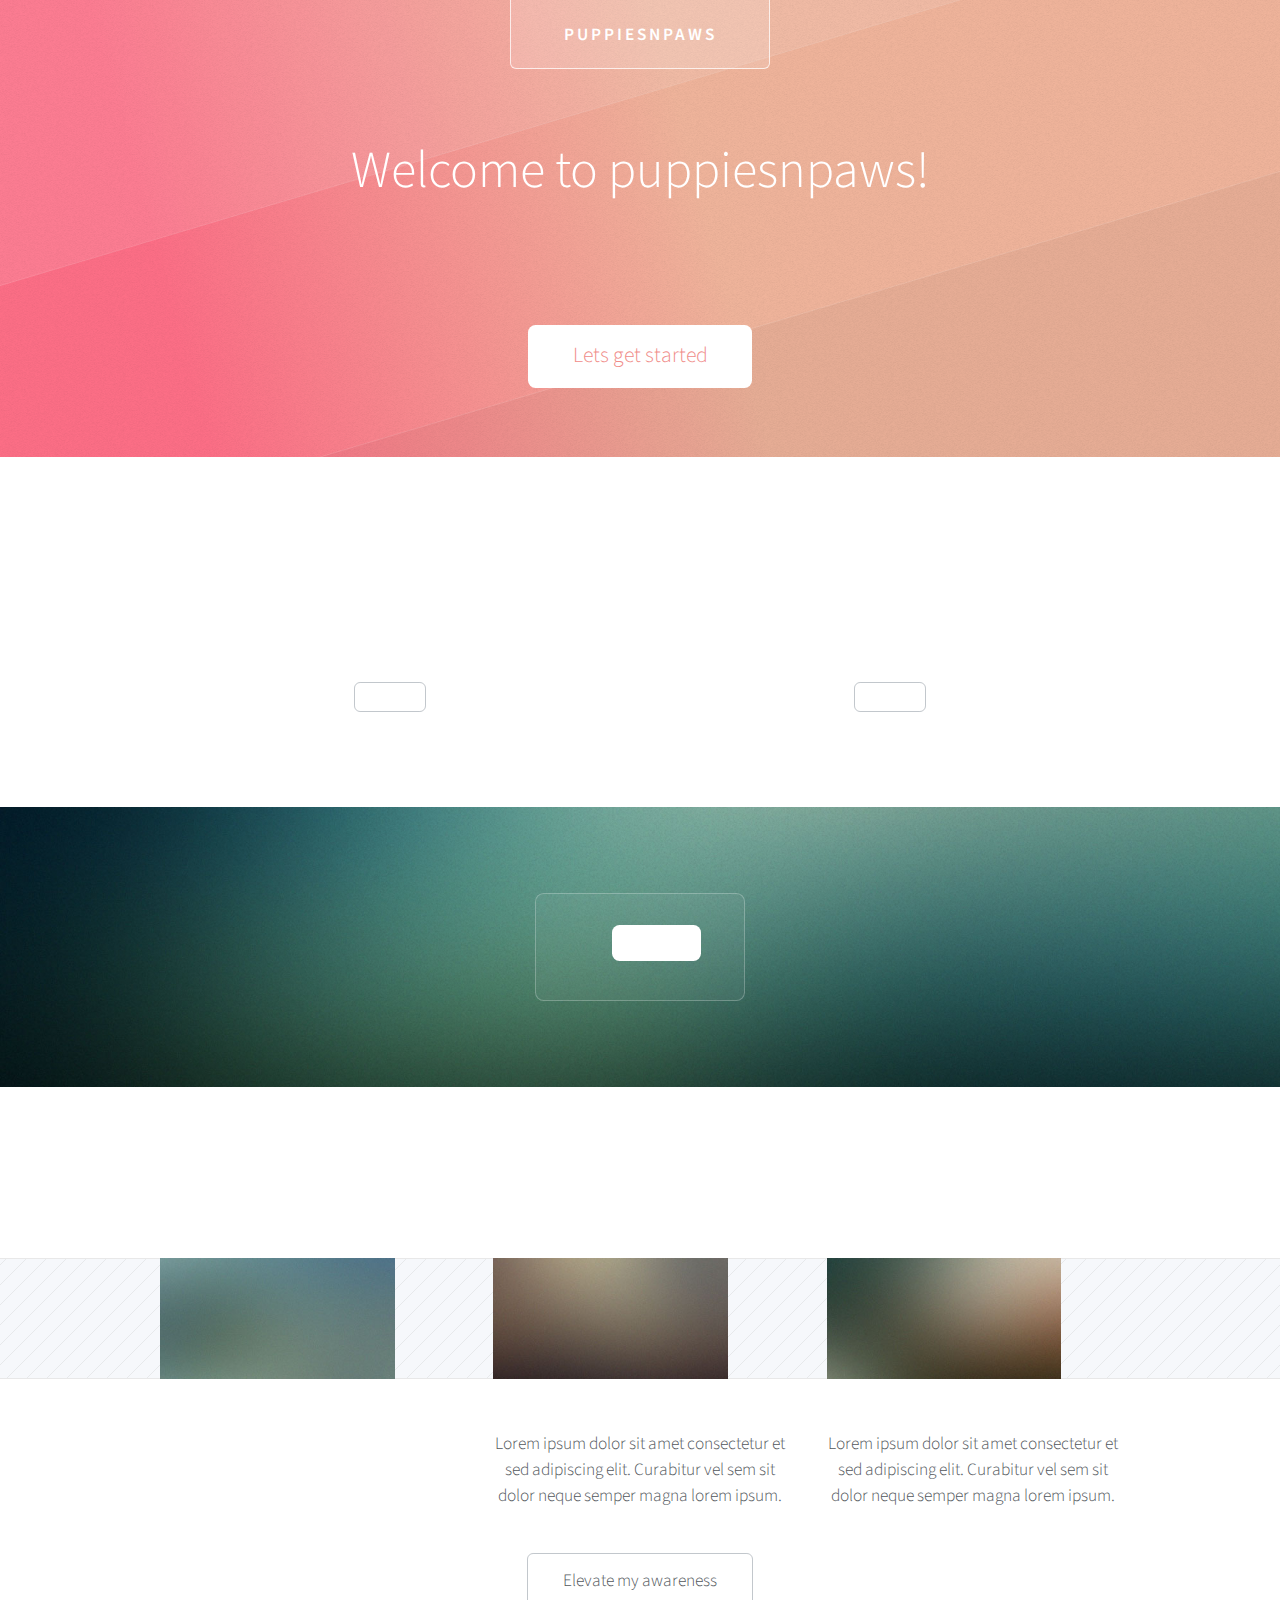
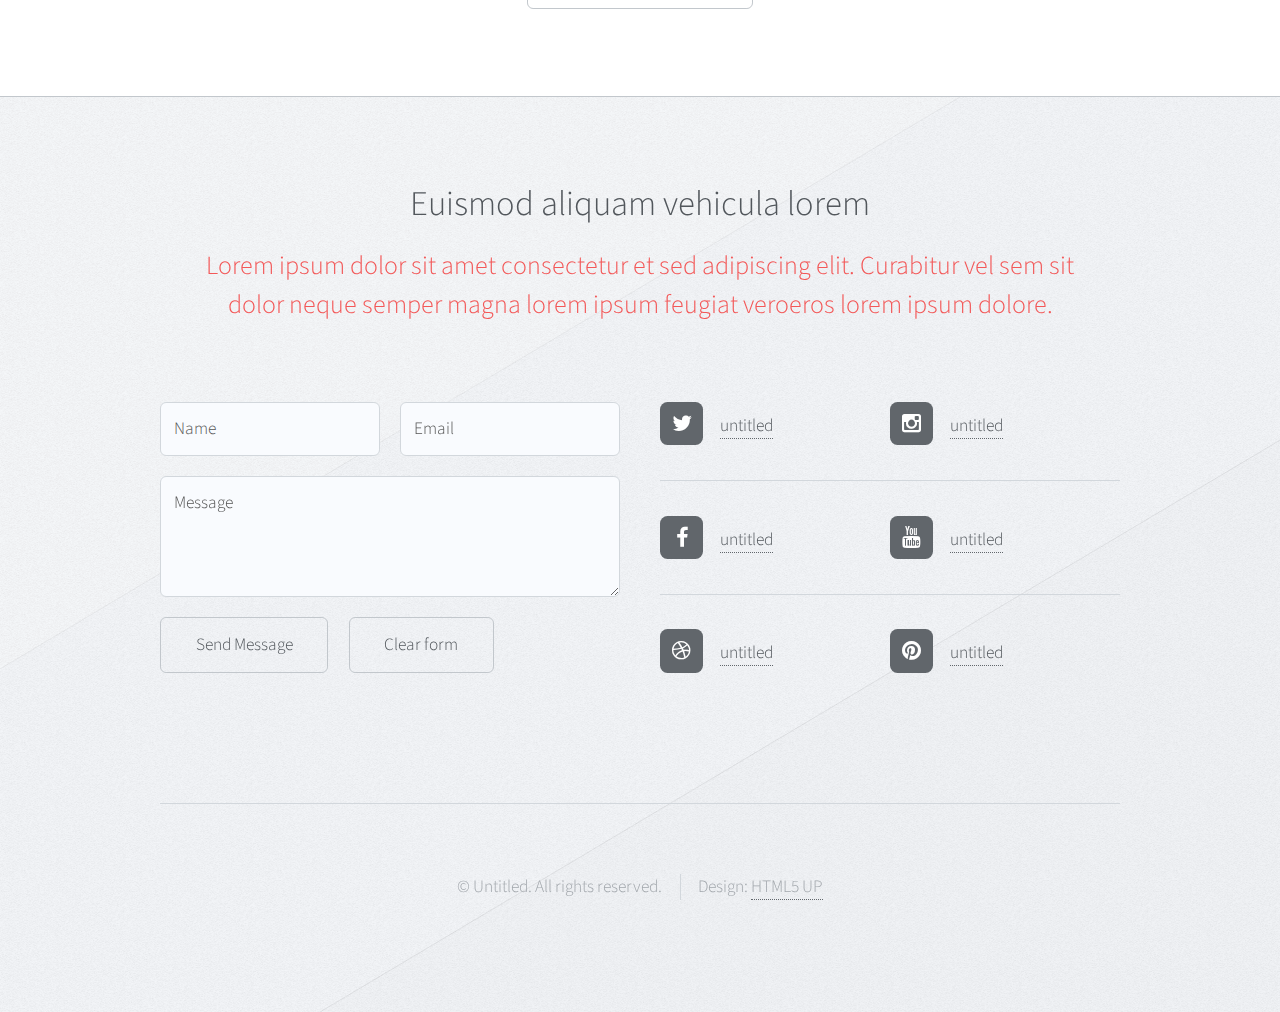
==== commit e74d1d20: "gave an id" ====
--- a/index.html
+++ b/index.html
@@ -76,7 +76,7 @@
 						<div class="row">
 							<section class="6u 12u(narrower) feature">
 								<div class="image-wrapper first">
-									<a href="#" class="image featured first"><img src="http://www.3d-hdwallpaper.com/bulk_images2/puppy-background-pictures-dowload.jpg" alt="" /></a>
+									<a href="#" class="image featured first"><img id="image" src="http://www.3d-hdwallpaper.com/bulk_images2/puppy-background-pictures-dowload.jpg" alt="" /></a>
 								</div>
 								<header>
 									<h2><br />
--- a/assets/css/main.css
+++ b/assets/css/main.css
@@ -8,6 +8,10 @@
 */
 
 /* Reset */
+
+#image {
+	max-width: 60%;
+}
 
 	html, body, div, span, applet, object, iframe, h1, h2, h3, h4, h5, h6, p, blockquote, pre, a, abbr, acronym, address, big, cite, code, del, dfn, em, img, ins, kbd, q, s, samp, small, strike, strong, sub, sup, tt, var, b, u, i, center, dl, dt, dd, ol, ul, li, fieldset, form, label, legend, table, caption, tbody, tfoot, thead, tr, th, td, article, aside, canvas, details, embed, figure, figcaption, footer, header, hgroup, menu, nav, output, ruby, section, summary, time, mark, audio, video {
 		margin: 0;
@@ -1712,7 +1716,7 @@
 
 		.image img {
 			display: block;
-			width: 100%;
+			max-width: 80%;
 		}
 
 		.image.fit {
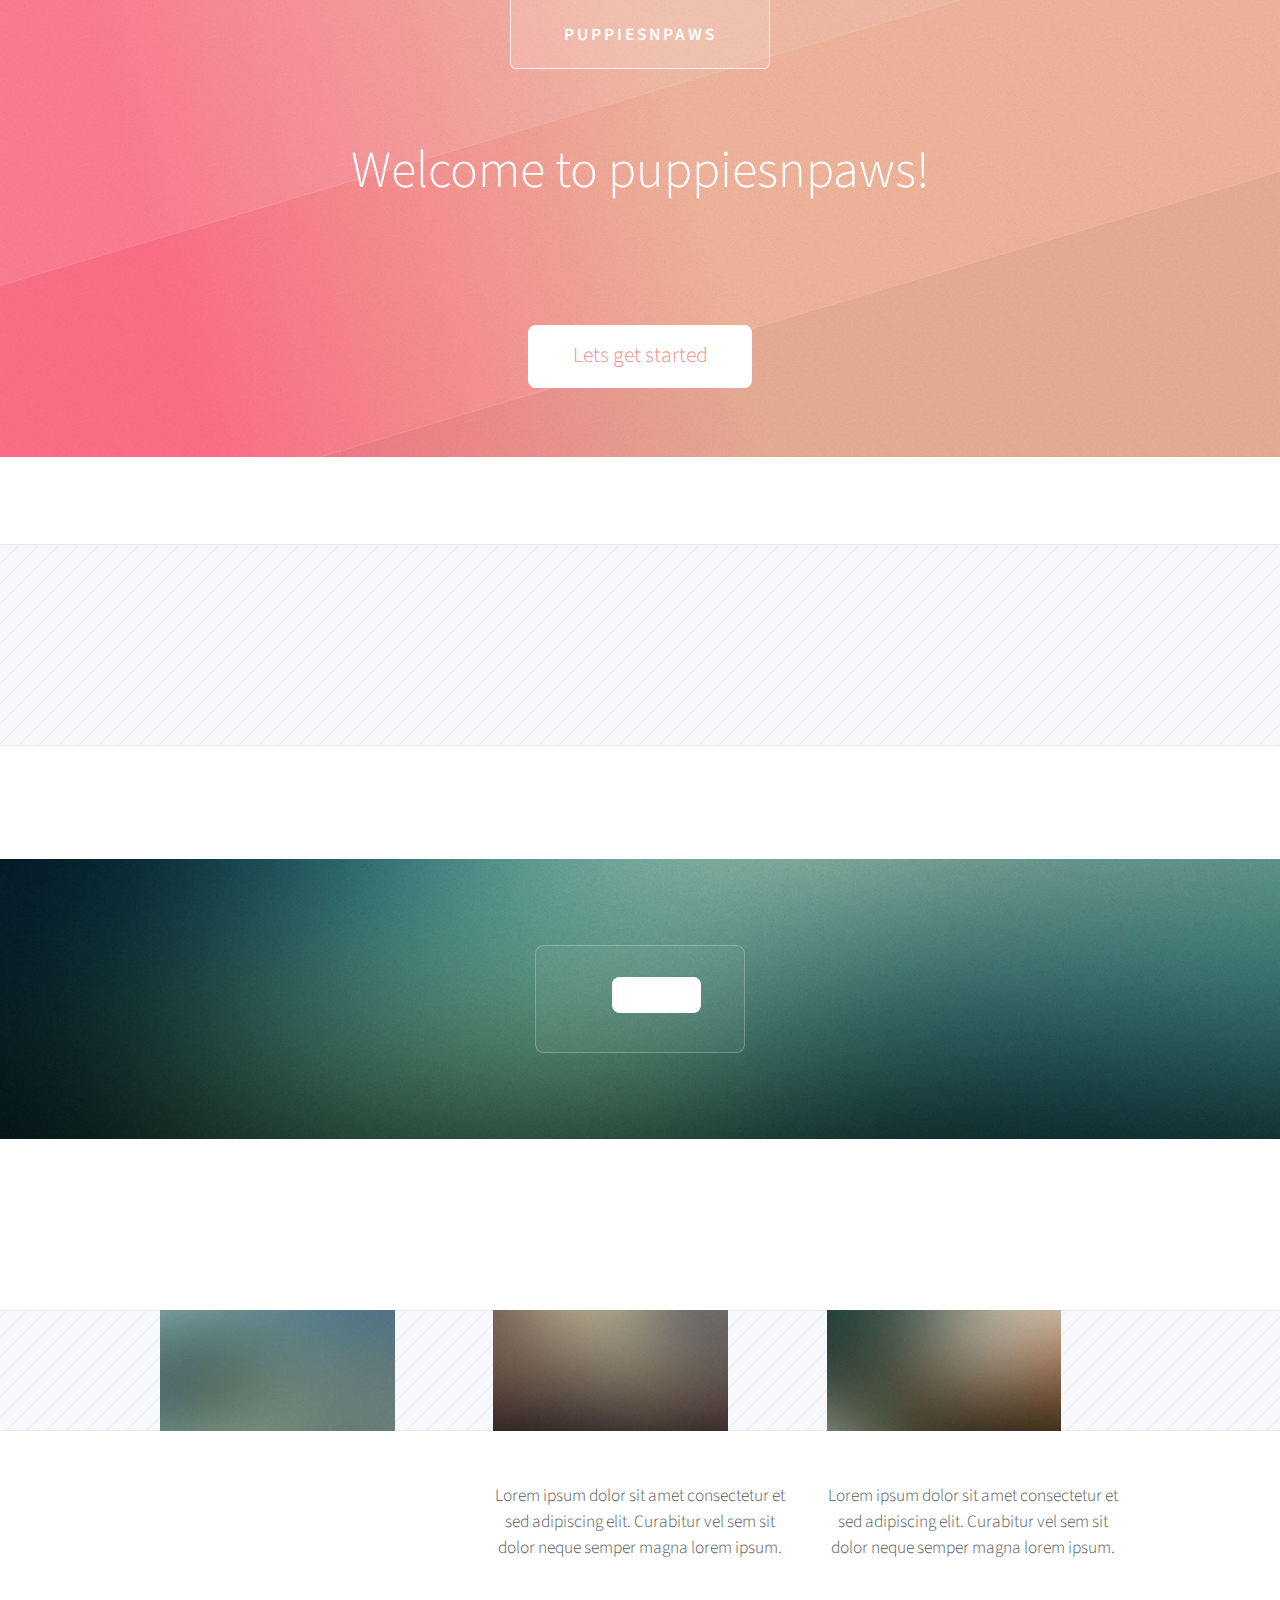
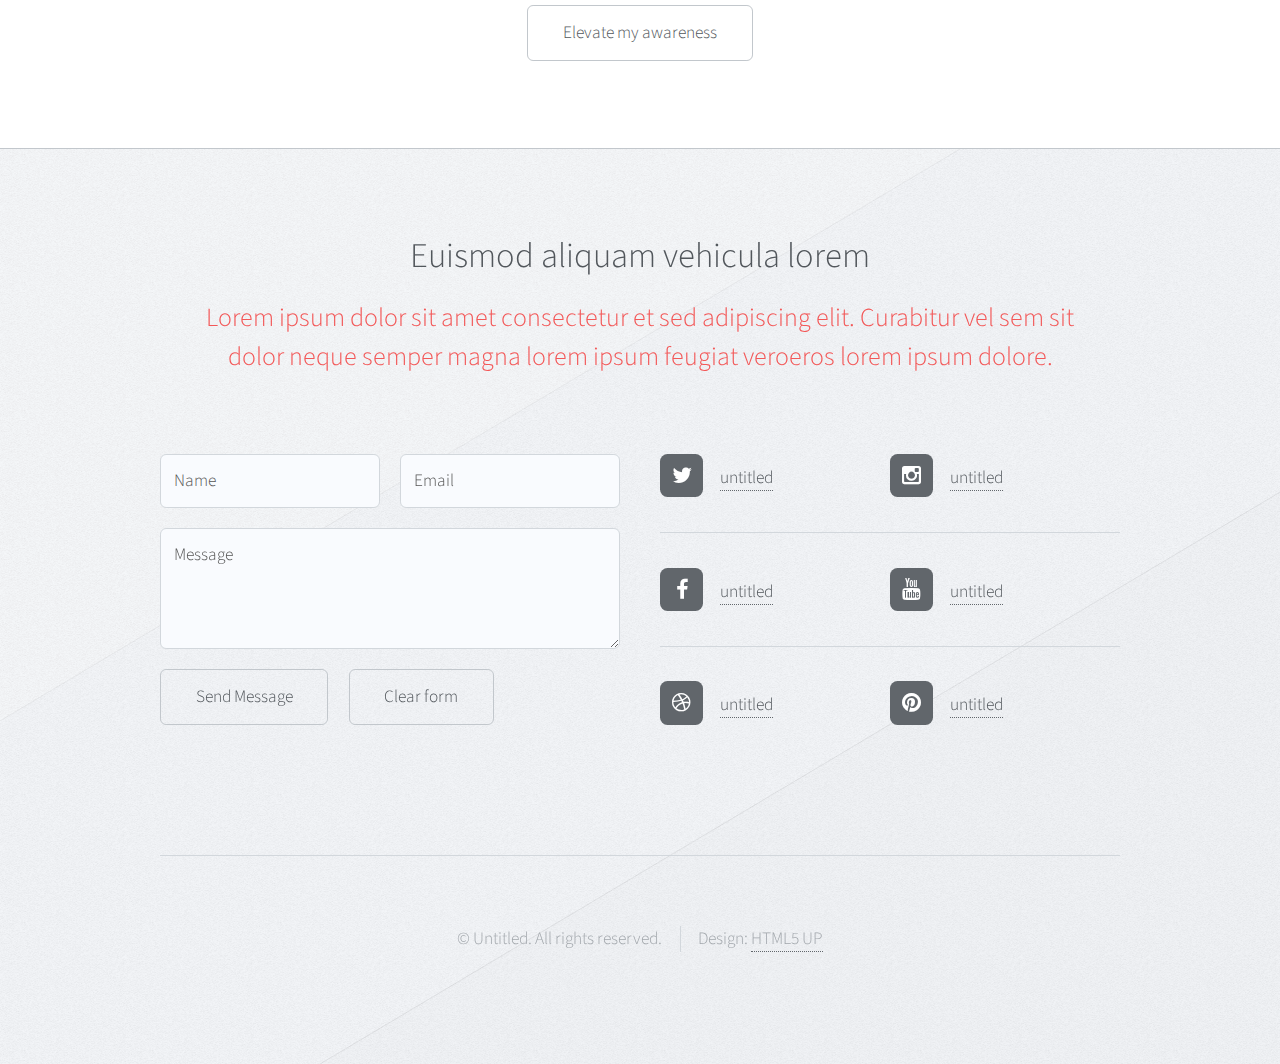
==== commit c00b8867: "new image" ====
--- a/index.html
+++ b/index.html
@@ -76,7 +76,8 @@
 						<div class="row">
 							<section class="6u 12u(narrower) feature">
 								<div class="image-wrapper first">
-									<a href="#" class="image featured first"><img id="image" src="http://www.3d-hdwallpaper.com/bulk_images2/puppy-background-pictures-dowload.jpg" alt="" /></a>
+									<a href="#" class="image featured first"><img src="http://www.3d-hdwallpaper.com/bulk_images2/puppy-background-pictures-dowload.jpg" alt="" /></a>
+									<img src=""
 								</div>
 								<header>
 									<h2><br />
@@ -90,7 +91,8 @@
 							</section>
 							<section class="6u 12u(narrower) feature">
 								<div class="image-wrapper">
-									<a href="#" class="image featured"><img src="https://s-media-cache-ak0.pinimg.com/736x/20/c2/d5/20c2d5ffc6dae3d6ceb91fe1294e21ed.jpg" alt="" /></a>
+									<a href="#" class="image featured"><img id="image" src="https://s-media-cache-ak0.pinimg.com/736x/20/c2/d5/20c2d5ffc6dae3d6ceb91fe1294e21ed.jpg" alt="" /></a>
+									<img src='http://www.wallpapername.com/thumbnails/detail/20121122/hands%20dogs%20husky%20siberian%20husky%20playing%20baby%20animals%201920x1279%20wallpaper_www.wallpapername.com_73.jpg'
 								</div>
 								<header>
 									<h2><br />
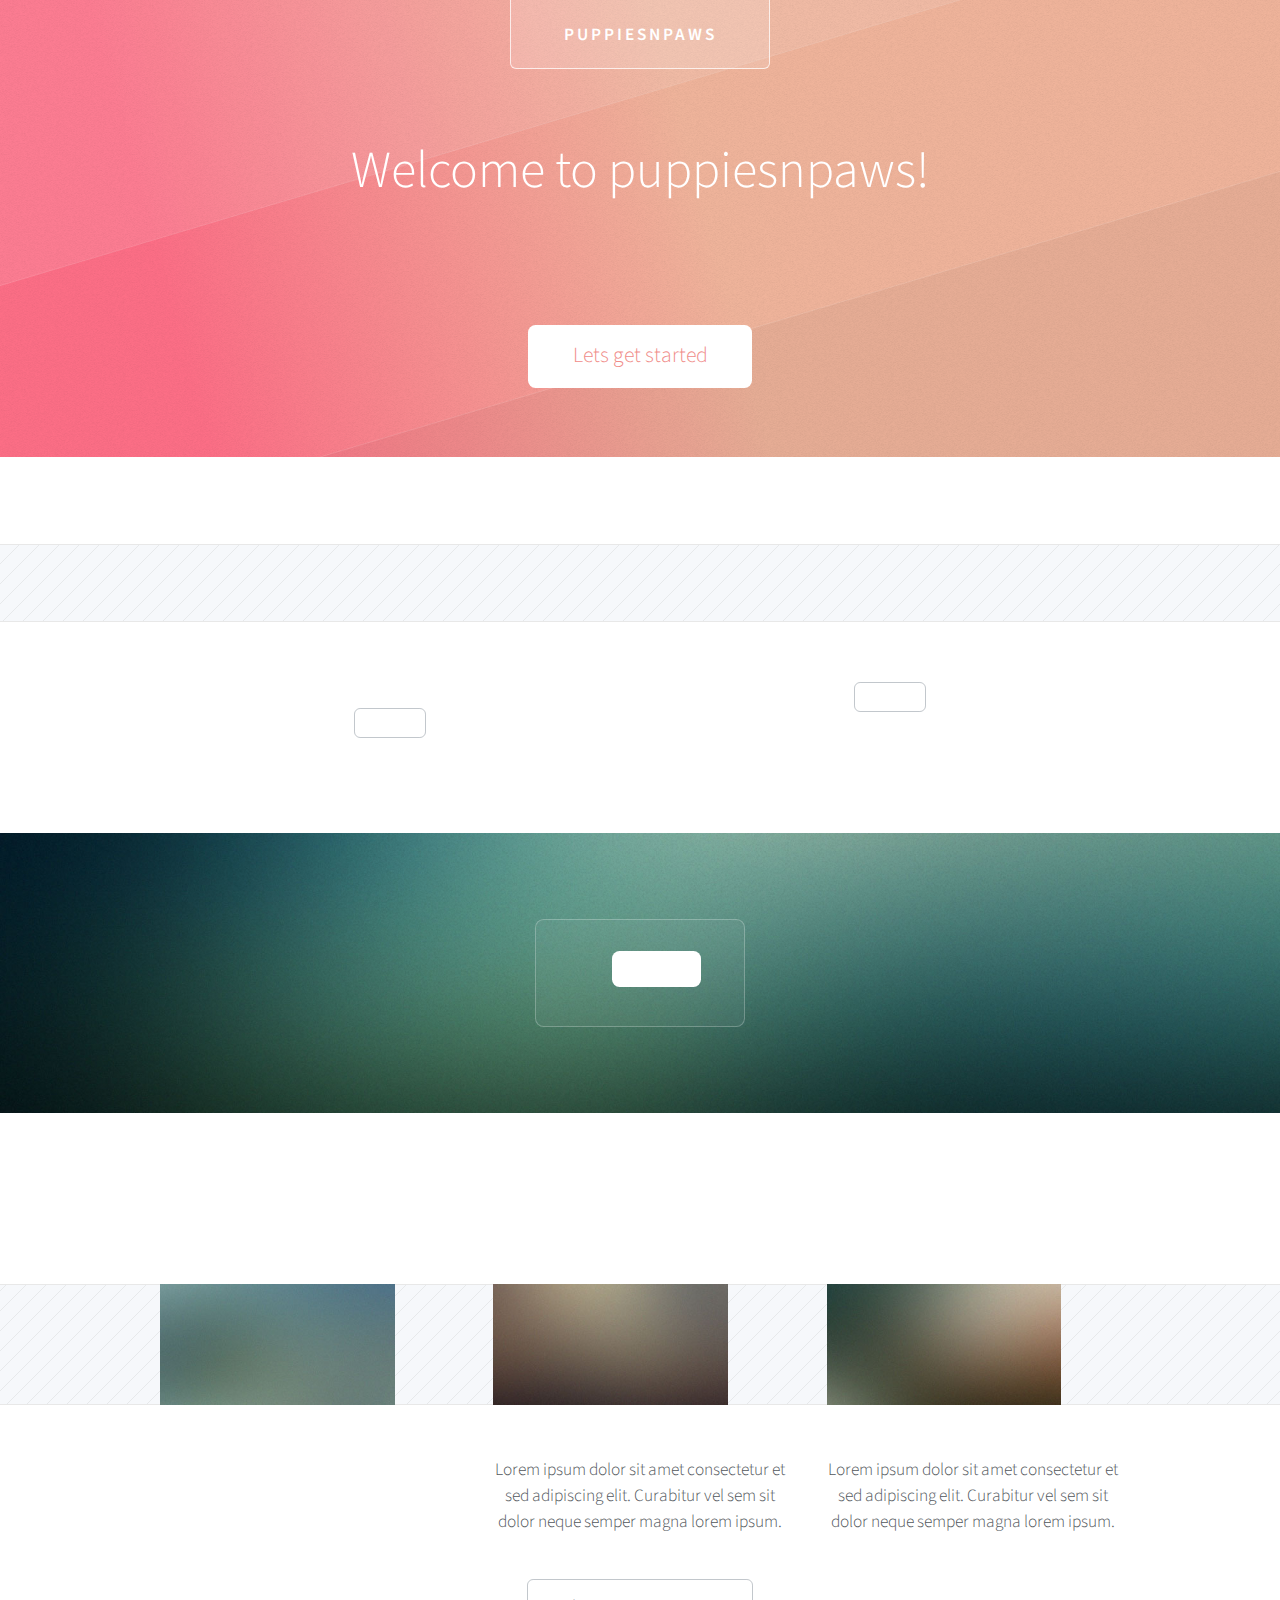
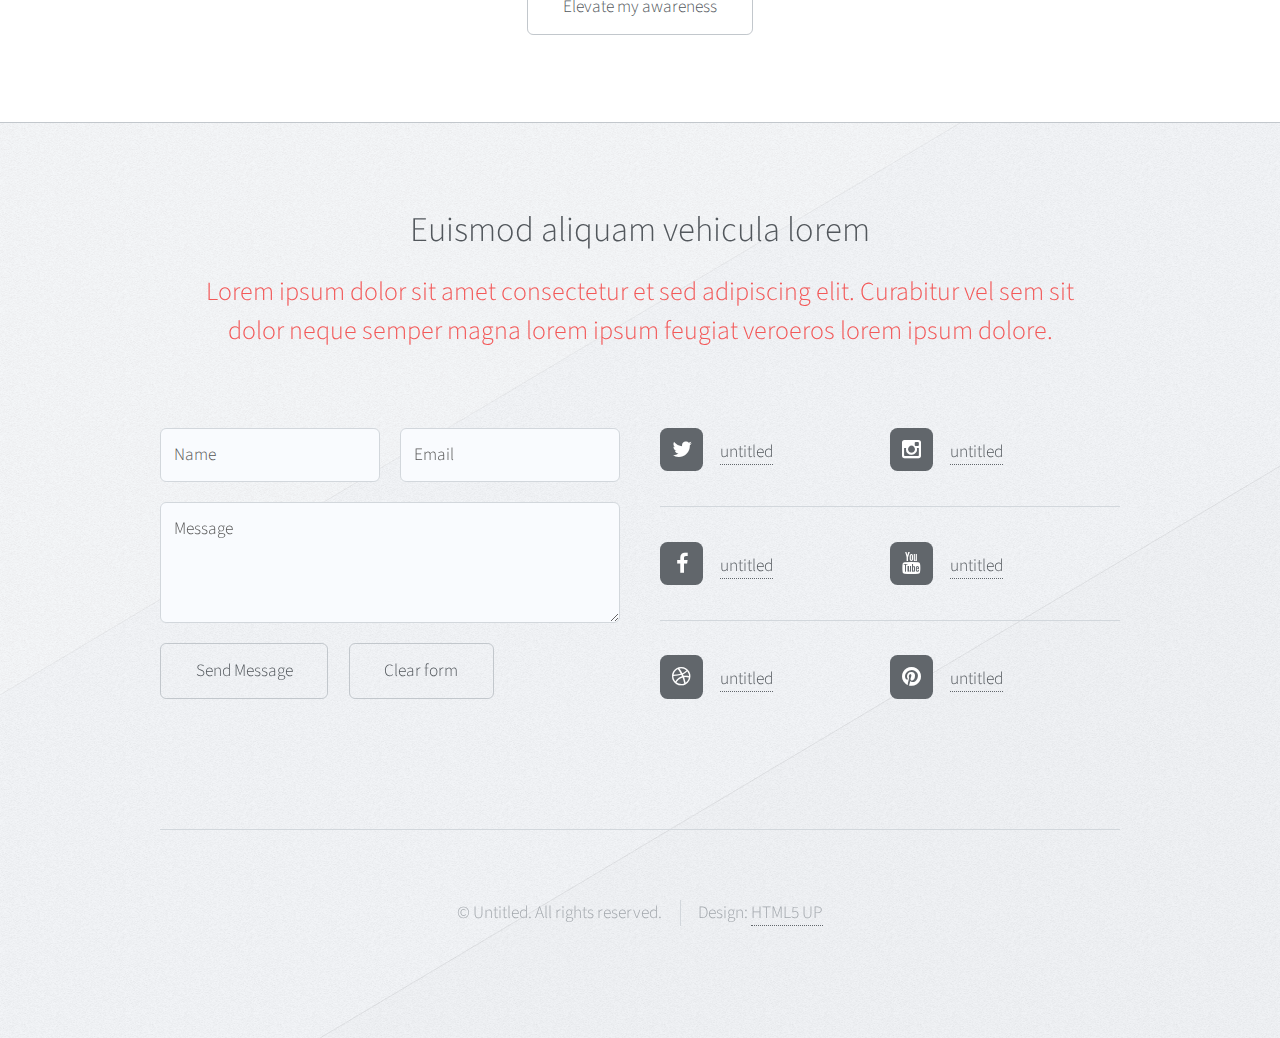
==== commit 843da5f8: "added image to my website" ====
--- a/index.html
+++ b/index.html
@@ -77,7 +77,7 @@
 							<section class="6u 12u(narrower) feature">
 								<div class="image-wrapper first">
 									<a href="#" class="image featured first"><img src="http://www.3d-hdwallpaper.com/bulk_images2/puppy-background-pictures-dowload.jpg" alt="" /></a>
-									<img src=""
+									<img src='http://www.wallpapername.com/thumbnails/detail/20121122/hands%20dogs%20husky%20siberian%20husky%20playing%20baby%20animals%201920x1279%20wallpaper_www.wallpapername.com_73.jpg'>
 								</div>
 								<header>
 									<h2><br />
@@ -92,7 +92,7 @@
 							<section class="6u 12u(narrower) feature">
 								<div class="image-wrapper">
 									<a href="#" class="image featured"><img id="image" src="https://s-media-cache-ak0.pinimg.com/736x/20/c2/d5/20c2d5ffc6dae3d6ceb91fe1294e21ed.jpg" alt="" /></a>
-									<img src='http://www.wallpapername.com/thumbnails/detail/20121122/hands%20dogs%20husky%20siberian%20husky%20playing%20baby%20animals%201920x1279%20wallpaper_www.wallpapername.com_73.jpg'
+
 								</div>
 								<header>
 									<h2><br />
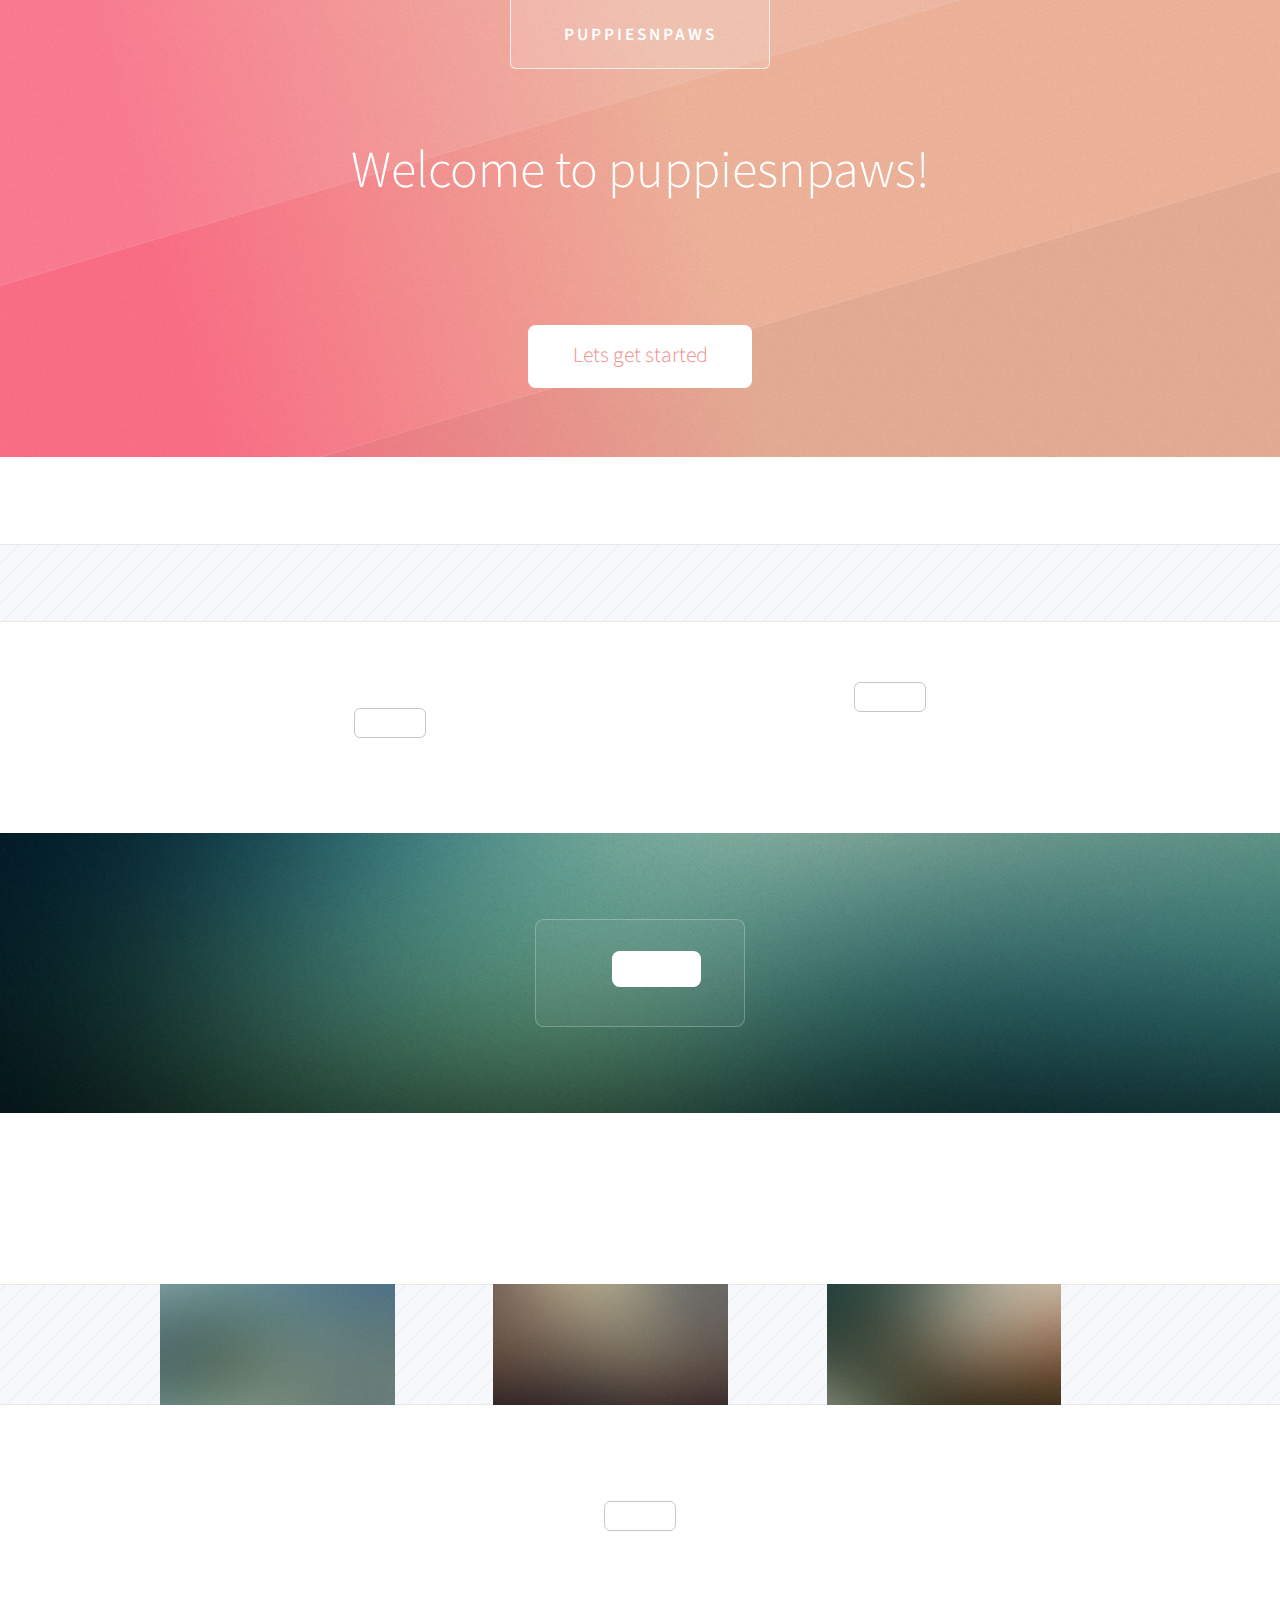
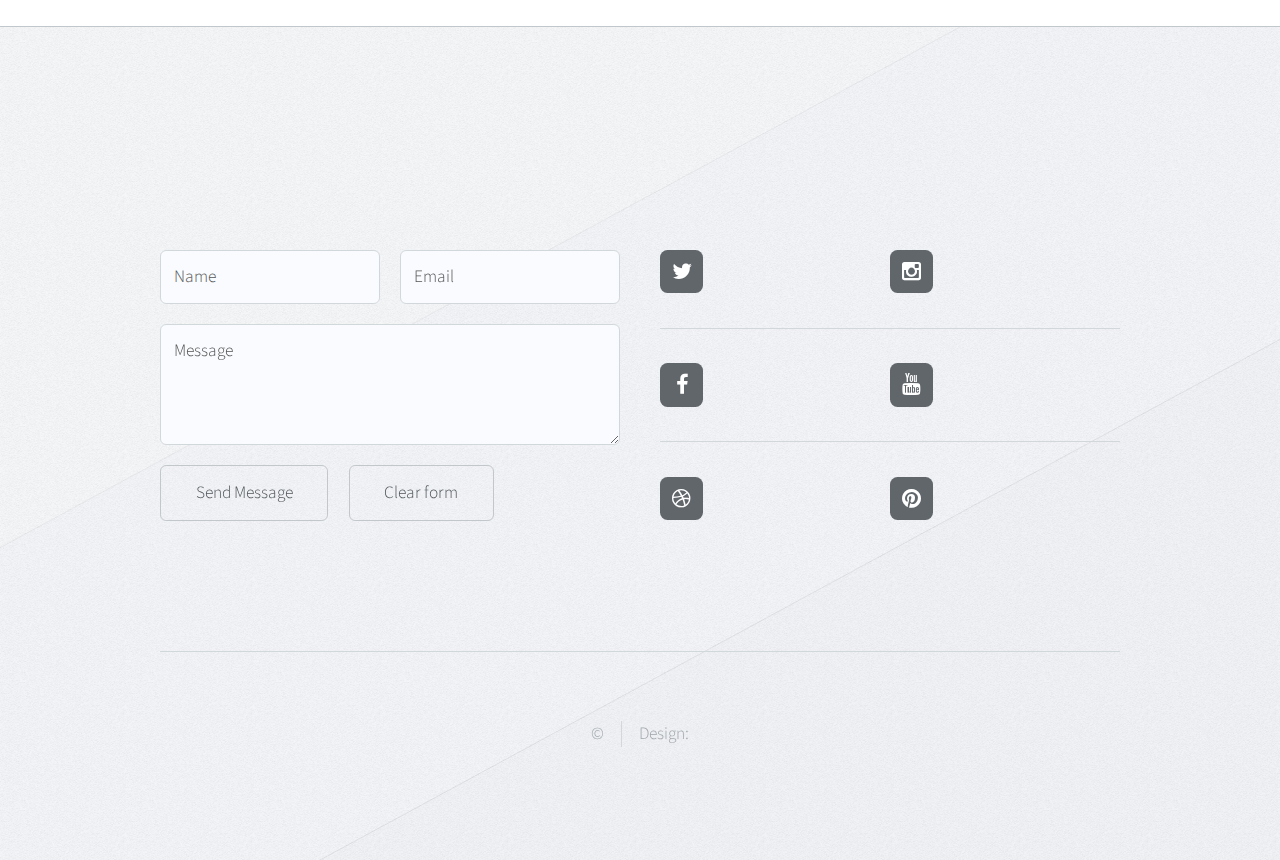
==== commit e4276c79: "deleted some text" ====
--- a/index.html
+++ b/index.html
@@ -135,19 +135,19 @@
 								<div class="image-wrapper">
 									<a href="#" class="image featured"><img src="images/pic04.jpg" alt="" /></a>
 								</div>
-								<p>Lorem ipsum dolor sit amet consectetur et sed adipiscing elit. Curabitur
-								vel sem sit dolor neque semper magna lorem ipsum.</p>
+								<p>
+								</p>
 							</section>
 							<section class="4u 12u(narrower) feature">
 								<div class="image-wrapper">
 									<a href="#" class="image featured"><img src="images/pic05.jpg" alt="" /></a>
 								</div>
-								<p>Lorem ipsum dolor sit amet consectetur et sed adipiscing elit. Curabitur
-								vel sem sit dolor neque semper magna lorem ipsum.</p>
+								<p>
+								</p>
 							</section>
 						</div>
 						<ul class="actions major">
-							<li><a href="#" class="button">Elevate my awareness</a></li>
+							<li><a href="#" class="button"></a></li>
 						</ul>
 					</section>
 				</div>
@@ -156,9 +156,9 @@
 				<div id="footer-wrapper">
 					<div id="footer" class="container">
 						<header class="major">
-							<h2>Euismod aliquam vehicula lorem</h2>
-							<p>Lorem ipsum dolor sit amet consectetur et sed adipiscing elit. Curabitur vel sem sit<br />
-							dolor neque semper magna lorem ipsum feugiat veroeros lorem ipsum dolore.</p>
+							<h2></h2>
+							<p><br />
+							</p>
 						</header>
 						<div class="row">
 							<section class="6u 12u(narrower)">
@@ -189,14 +189,14 @@
 							<section class="6u 12u(narrower)">
 								<div class="row 0%">
 									<ul class="divided icons 6u 12u(mobile)">
-										<li class="icon fa-twitter"><a href="#"><span class="extra">twitter.com/</span>untitled</a></li>
-										<li class="icon fa-facebook"><a href="#"><span class="extra">facebook.com/</span>untitled</a></li>
-										<li class="icon fa-dribbble"><a href="#"><span class="extra">dribbble.com/</span>untitled</a></li>
+										<li class="icon fa-twitter"><a href="#"><span class="extra">/</span></a></li>
+										<li class="icon fa-facebook"><a href="#"><span class="extra">/</span></a></li>
+										<li class="icon fa-dribbble"><a href="#"><span class="extra">/</span></a></li>
 									</ul>
 									<ul class="divided icons 6u 12u(mobile)">
-										<li class="icon fa-instagram"><a href="#"><span class="extra">instagram.com/</span>untitled</a></li>
-										<li class="icon fa-youtube"><a href="#"><span class="extra">youtube.com/</span>untitled</a></li>
-										<li class="icon fa-pinterest"><a href="#"><span class="extra">pinterest.com/</span>untitled</a></li>
+										<li class="icon fa-instagram"><a href="#"><span class="extra">/</span></a></li>
+										<li class="icon fa-youtube"><a href="#"><span class="extra">/</span></a></li>
+										<li class="icon fa-pinterest"><a href="#"><span class="extra">/</span></a></li>
 									</ul>
 								</div>
 							</section>
@@ -204,7 +204,7 @@
 					</div>
 					<div id="copyright" class="container">
 						<ul class="menu">
-							<li>&copy; Untitled. All rights reserved.</li><li>Design: <a href="http://html5up.net">HTML5 UP</a></li>
+							<li>&copy; </li><li>Design: <a href="http://html5up.net"></a></li>
 						</ul>
 					</div>
 				</div>
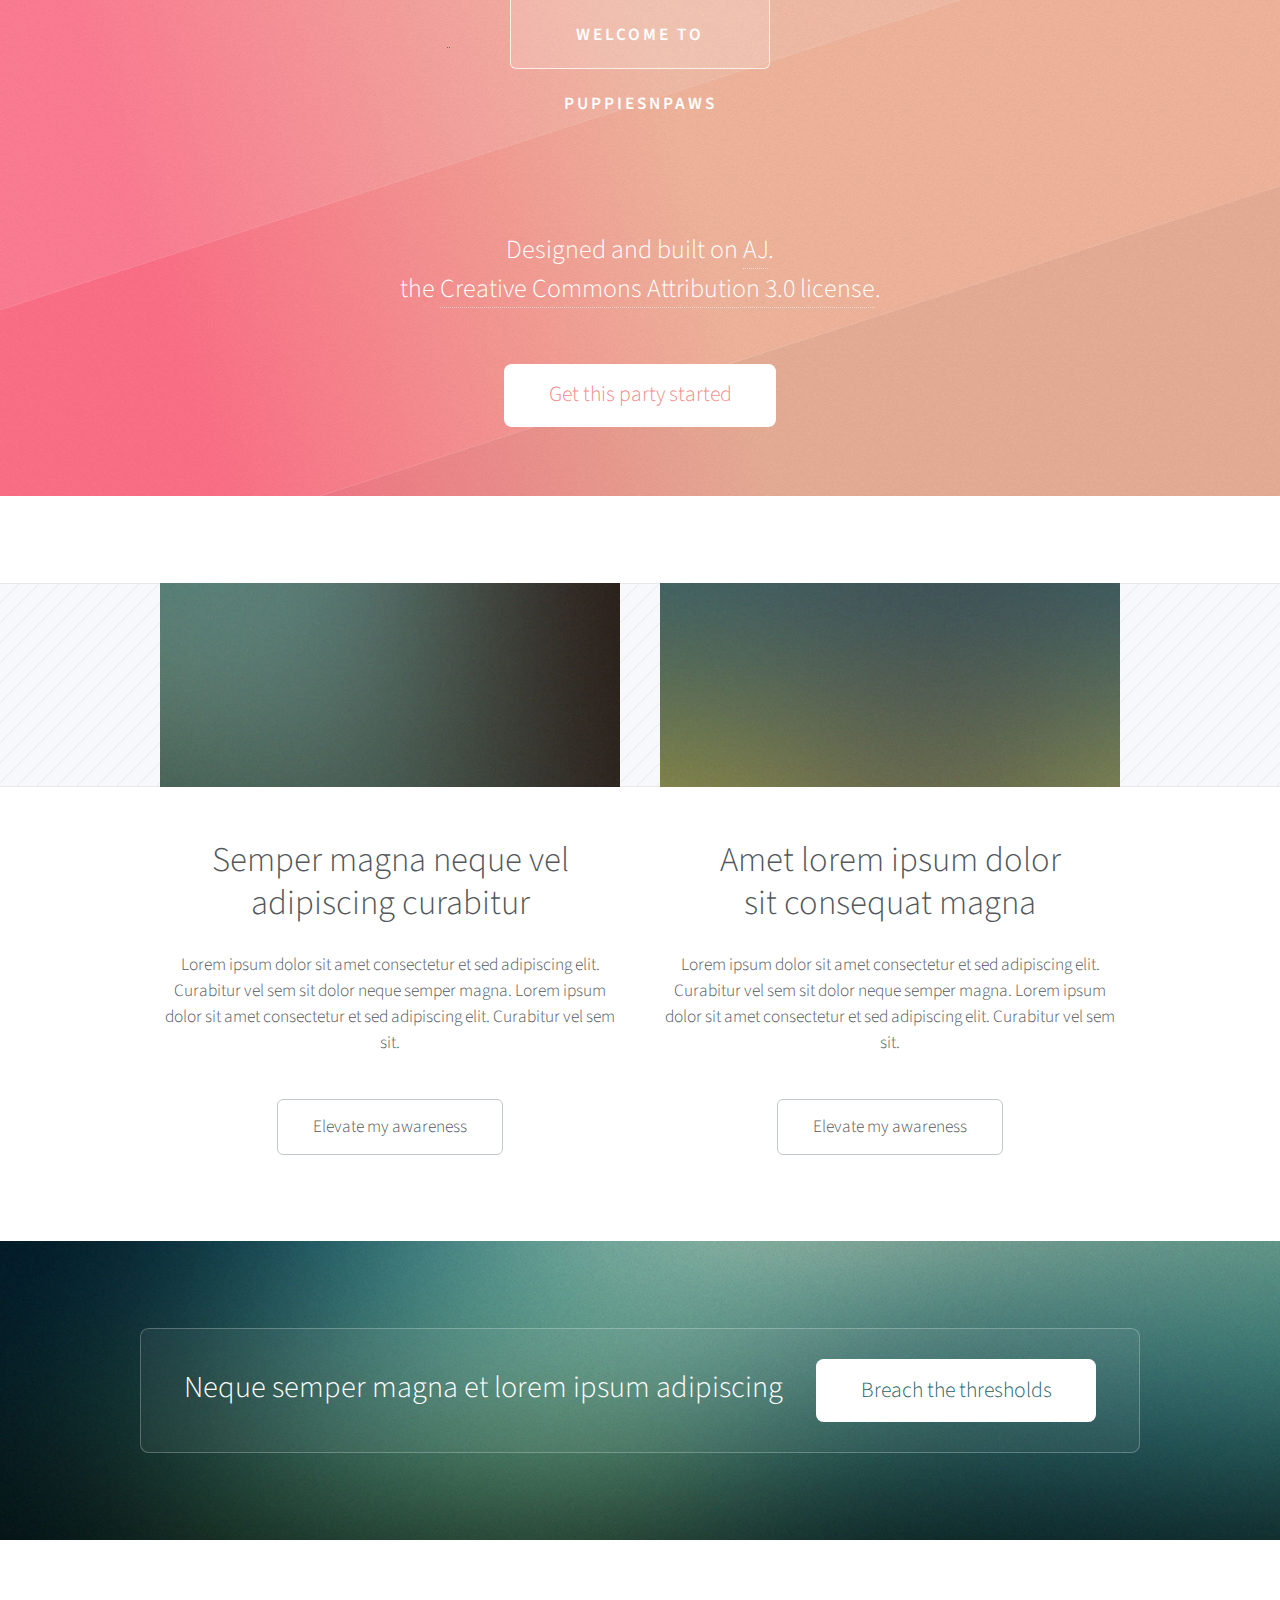
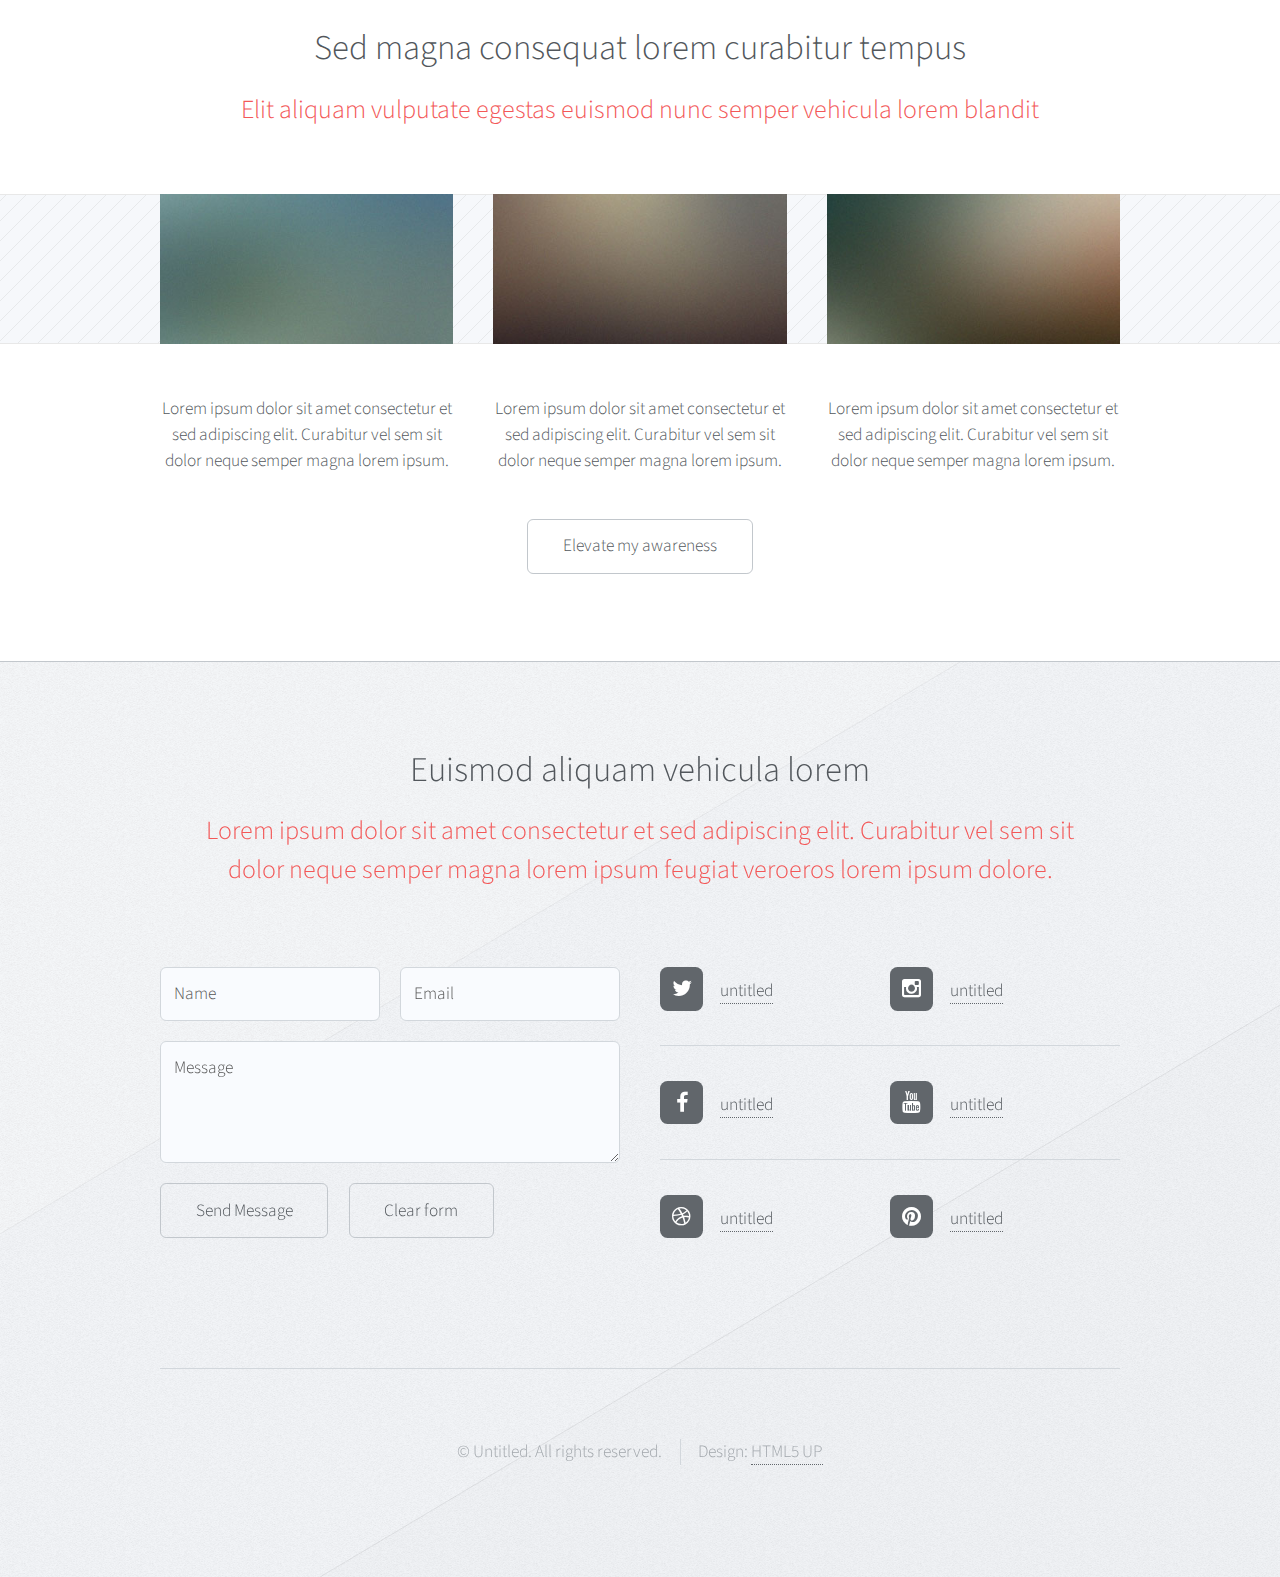
==== commit 0d4c893b: "added the game" ====
--- a/index.html
+++ b/index.html
@@ -22,19 +22,19 @@
 					<div id="header" class="container">
 
 						<!-- Logo -->
-							<h1 id="logo"><a href="index.html">Puppiesnpaws</a></h1>
+							<h1 id="logo"><a href="index.html">Welcome to Puppiesnpaws</a></h1>
 
 						<!-- Nav -->
 							<nav id="nav">
 								<ul>
 									<li>
-										<a href="#"></a>
+										<a href="theGame/theHiddengame.html"></a>
 										<ul>
 											<li><a href="#"></a></li>
 											<li><a href="#"></a></li>
 											<li><a href="#"></a></li>
 											<li>
-												<a href="#about us"></a>
+												<a href="#"></a>
 												<ul>
 													<li><a href="#"></a></li>
 													<li><a href="#"></a></li>
@@ -45,8 +45,8 @@
 											<li><a href="#"></a></li>
 										</ul>
 									</li>
-									<li><a href="about us"></a></li>
-									<li class="break"><a href="info"></a></li>
+									<li><a href="left-sidebar.html"</a></li>
+									<li class="break"><a href="right-sidebar.html"></a></li>
 									<li><a href="no-sidebar.html"></a></li>
 								</ul>
 							</nav>
@@ -56,15 +56,15 @@
 					<!-- Hero -->
 						<section id="hero" class="container">
 							<header>
-								<h2>Welcome to puppiesnpaws!
+								<h2>
 								<br />
-								<a href="http://html5up.net"></a></h2>
+								 <a href="http://html5up.net"></a></h2>
 							</header>
-							<p><strong></strong>  <a href="http://n33.co"></a>
+							<p>Designed and built on <strong></strong>  <a href="http://n33.co">AJ</a>. 
 							<br />
-							<a href="http://html5up.net/license"></a></p>
+							the <a href="http://html5up.net/license">Creative Commons Attribution 3.0 license</a>.</p>
 							<ul class="actions">
-								<li><a href="#" class="button">Lets get started</a></li>
+								<li><a href="#" class="button">Get this party started</a></li>
 							</ul>
 						</section>
 
@@ -76,32 +76,32 @@
 						<div class="row">
 							<section class="6u 12u(narrower) feature">
 								<div class="image-wrapper first">
-									<a href="#" class="image featured first"><img src="http://www.3d-hdwallpaper.com/bulk_images2/puppy-background-pictures-dowload.jpg" alt="" /></a>
-									<img src='http://www.wallpapername.com/thumbnails/detail/20121122/hands%20dogs%20husky%20siberian%20husky%20playing%20baby%20animals%201920x1279%20wallpaper_www.wallpapername.com_73.jpg'>
+									<a href="#" class="image featured first"><img src="images/pic01.jpg" alt="" /></a>
 								</div>
 								<header>
-									<h2><br />
-									</h2>
+									<h2>Semper magna neque vel<br />
+									adipiscing curabitur</h2>
 								</header>
-								<p>
-								</p>
+								<p>Lorem ipsum dolor sit amet consectetur et sed adipiscing elit. Curabitur vel
+								sem sit dolor neque semper magna. Lorem ipsum dolor sit amet consectetur et sed
+								adipiscing elit. Curabitur vel sem sit.</p>
 								<ul class="actions">
-									<li><a href="#" class="button"></a></li>
+									<li><a href="#" class="button">Elevate my awareness</a></li>
 								</ul>
 							</section>
 							<section class="6u 12u(narrower) feature">
 								<div class="image-wrapper">
-									<a href="#" class="image featured"><img id="image" src="https://s-media-cache-ak0.pinimg.com/736x/20/c2/d5/20c2d5ffc6dae3d6ceb91fe1294e21ed.jpg" alt="" /></a>
-
+									<a href="#" class="image featured"><img src="images/pic02.jpg" alt="" /></a>
 								</div>
 								<header>
-									<h2><br />
-									</h2>
+									<h2>Amet lorem ipsum dolor<br />
+									sit consequat magna</h2>
 								</header>
-								<p>
-								</p>
+								<p>Lorem ipsum dolor sit amet consectetur et sed adipiscing elit. Curabitur vel
+								sem sit dolor neque semper magna. Lorem ipsum dolor sit amet consectetur et sed
+								adipiscing elit. Curabitur vel sem sit.</p>
 								<ul class="actions">
-									<li><a href="#" class="button"></a></li>
+									<li><a href="#" class="button">Elevate my awareness</a></li>
 								</ul>
 							</section>
 						</div>
@@ -111,8 +111,8 @@
 			<!-- Promo -->
 				<div id="promo-wrapper">
 					<section id="promo">
-						<h2></h2>
-						<a href="#" class="button"></a>
+						<h2>Neque semper magna et lorem ipsum adipiscing</h2>
+						<a href="#" class="button">Breach the thresholds</a>
 					</section>
 				</div>
 
@@ -120,34 +120,34 @@
 				<div class="wrapper">
 					<section class="container">
 						<header class="major">
-							<h2></h2>
-							<p></p>
+							<h2>Sed magna consequat lorem curabitur tempus</h2>
+							<p>Elit aliquam vulputate egestas euismod nunc semper vehicula lorem blandit</p>
 						</header>
 						<div class="row features">
 							<section class="4u 12u(narrower) feature">
 								<div class="image-wrapper first">
 									<a href="#" class="image featured"><img src="images/pic03.jpg" alt="" /></a>
 								</div>
-								<p>
-								</p>
+								<p>Lorem ipsum dolor sit amet consectetur et sed adipiscing elit. Curabitur
+								vel sem sit dolor neque semper magna lorem ipsum.</p>
 							</section>
 							<section class="4u 12u(narrower) feature">
 								<div class="image-wrapper">
 									<a href="#" class="image featured"><img src="images/pic04.jpg" alt="" /></a>
 								</div>
-								<p>
-								</p>
+								<p>Lorem ipsum dolor sit amet consectetur et sed adipiscing elit. Curabitur
+								vel sem sit dolor neque semper magna lorem ipsum.</p>
 							</section>
 							<section class="4u 12u(narrower) feature">
 								<div class="image-wrapper">
 									<a href="#" class="image featured"><img src="images/pic05.jpg" alt="" /></a>
 								</div>
-								<p>
-								</p>
+								<p>Lorem ipsum dolor sit amet consectetur et sed adipiscing elit. Curabitur
+								vel sem sit dolor neque semper magna lorem ipsum.</p>
 							</section>
 						</div>
 						<ul class="actions major">
-							<li><a href="#" class="button"></a></li>
+							<li><a href="#" class="button">Elevate my awareness</a></li>
 						</ul>
 					</section>
 				</div>
@@ -156,9 +156,9 @@
 				<div id="footer-wrapper">
 					<div id="footer" class="container">
 						<header class="major">
-							<h2></h2>
-							<p><br />
-							</p>
+							<h2>Euismod aliquam vehicula lorem</h2>
+							<p>Lorem ipsum dolor sit amet consectetur et sed adipiscing elit. Curabitur vel sem sit<br />
+							dolor neque semper magna lorem ipsum feugiat veroeros lorem ipsum dolore.</p>
 						</header>
 						<div class="row">
 							<section class="6u 12u(narrower)">
@@ -189,14 +189,14 @@
 							<section class="6u 12u(narrower)">
 								<div class="row 0%">
 									<ul class="divided icons 6u 12u(mobile)">
-										<li class="icon fa-twitter"><a href="#"><span class="extra">/</span></a></li>
-										<li class="icon fa-facebook"><a href="#"><span class="extra">/</span></a></li>
-										<li class="icon fa-dribbble"><a href="#"><span class="extra">/</span></a></li>
+										<li class="icon fa-twitter"><a href="#"><span class="extra">twitter.com/</span>untitled</a></li>
+										<li class="icon fa-facebook"><a href="#"><span class="extra">facebook.com/</span>untitled</a></li>
+										<li class="icon fa-dribbble"><a href="#"><span class="extra">dribbble.com/</span>untitled</a></li>
 									</ul>
 									<ul class="divided icons 6u 12u(mobile)">
-										<li class="icon fa-instagram"><a href="#"><span class="extra">/</span></a></li>
-										<li class="icon fa-youtube"><a href="#"><span class="extra">/</span></a></li>
-										<li class="icon fa-pinterest"><a href="#"><span class="extra">/</span></a></li>
+										<li class="icon fa-instagram"><a href="#"><span class="extra">instagram.com/</span>untitled</a></li>
+										<li class="icon fa-youtube"><a href="#"><span class="extra">youtube.com/</span>untitled</a></li>
+										<li class="icon fa-pinterest"><a href="#"><span class="extra">pinterest.com/</span>untitled</a></li>
 									</ul>
 								</div>
 							</section>
@@ -204,7 +204,7 @@
 					</div>
 					<div id="copyright" class="container">
 						<ul class="menu">
-							<li>&copy; </li><li>Design: <a href="http://html5up.net"></a></li>
+							<li>&copy; Untitled. All rights reserved.</li><li>Design: <a href="http://html5up.net">HTML5 UP</a></li>
 						</ul>
 					</div>
 				</div>
--- a/assets/css/main.css
+++ b/assets/css/main.css
@@ -8,10 +8,6 @@
 */
 
 /* Reset */
-
-#image {
-	max-width: 60%;
-}
 
 	html, body, div, span, applet, object, iframe, h1, h2, h3, h4, h5, h6, p, blockquote, pre, a, abbr, acronym, address, big, cite, code, del, dfn, em, img, ins, kbd, q, s, samp, small, strike, strong, sub, sup, tt, var, b, u, i, center, dl, dt, dd, ol, ul, li, fieldset, form, label, legend, table, caption, tbody, tfoot, thead, tr, th, td, article, aside, canvas, details, embed, figure, figcaption, footer, header, hgroup, menu, nav, output, ruby, section, summary, time, mark, audio, video {
 		margin: 0;
@@ -1716,7 +1712,7 @@
 
 		.image img {
 			display: block;
-			max-width: 80%;
+			width: 100%;
 		}
 
 		.image.fit {
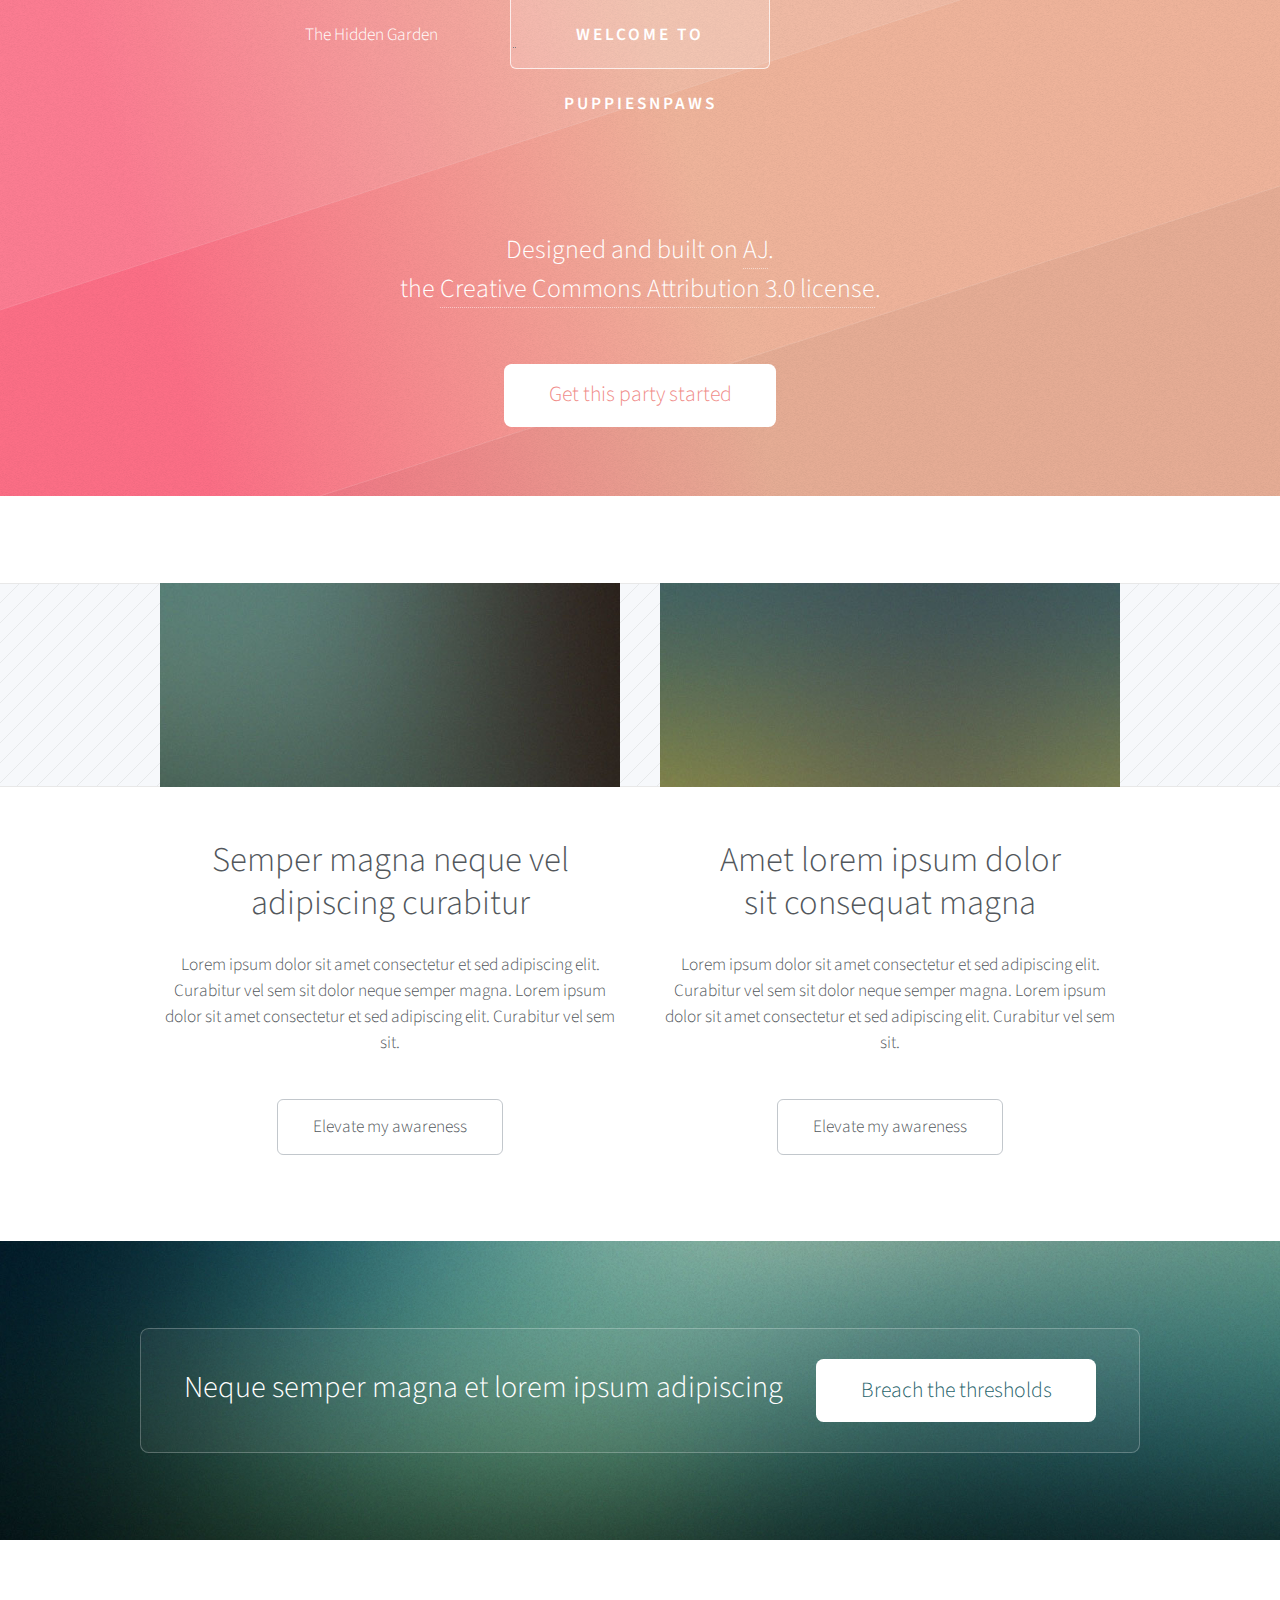
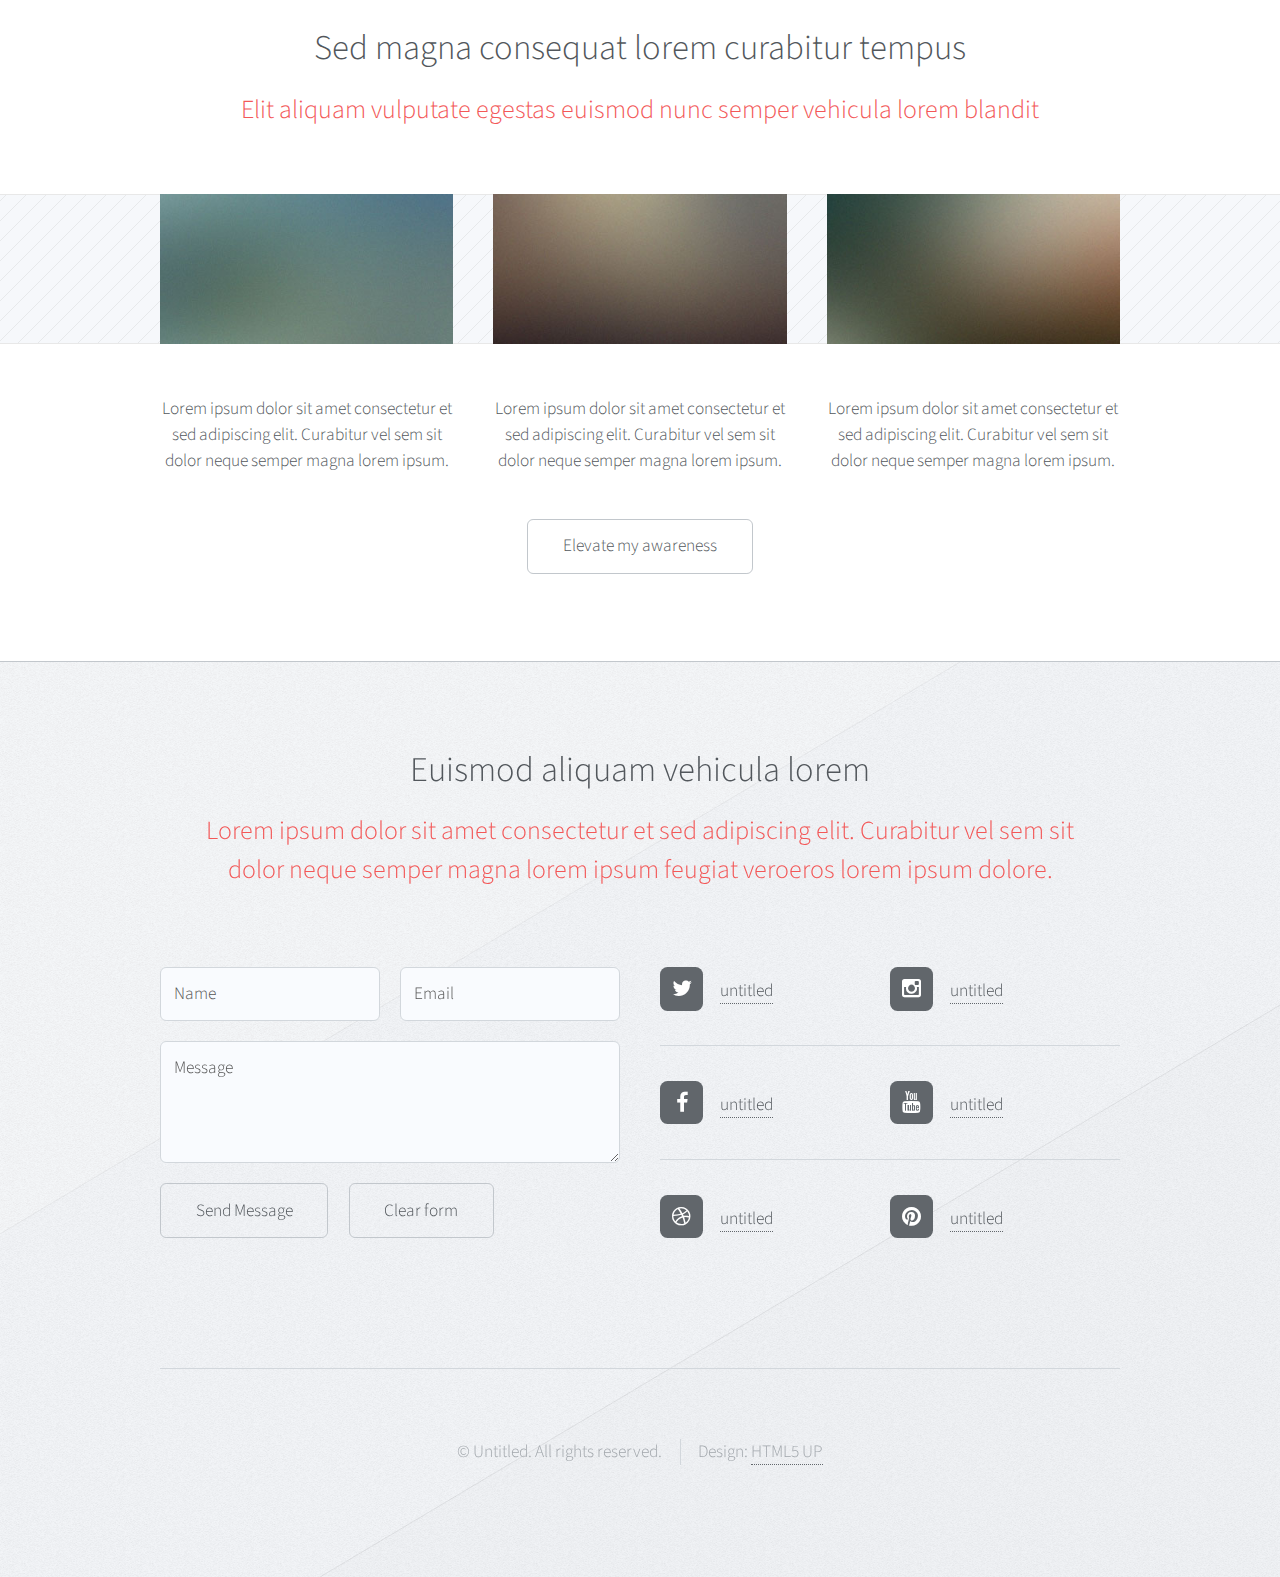
==== commit d0d9d9ac: "changed file name" ====
--- a/index.html
+++ b/index.html
@@ -28,7 +28,7 @@
 							<nav id="nav">
 								<ul>
 									<li>
-										<a href="theGame/theHiddengame.html"></a>
+										<a href="theGame/theHiddengarden.html">The Hidden Garden</a>
 										<ul>
 											<li><a href="#"></a></li>
 											<li><a href="#"></a></li>
